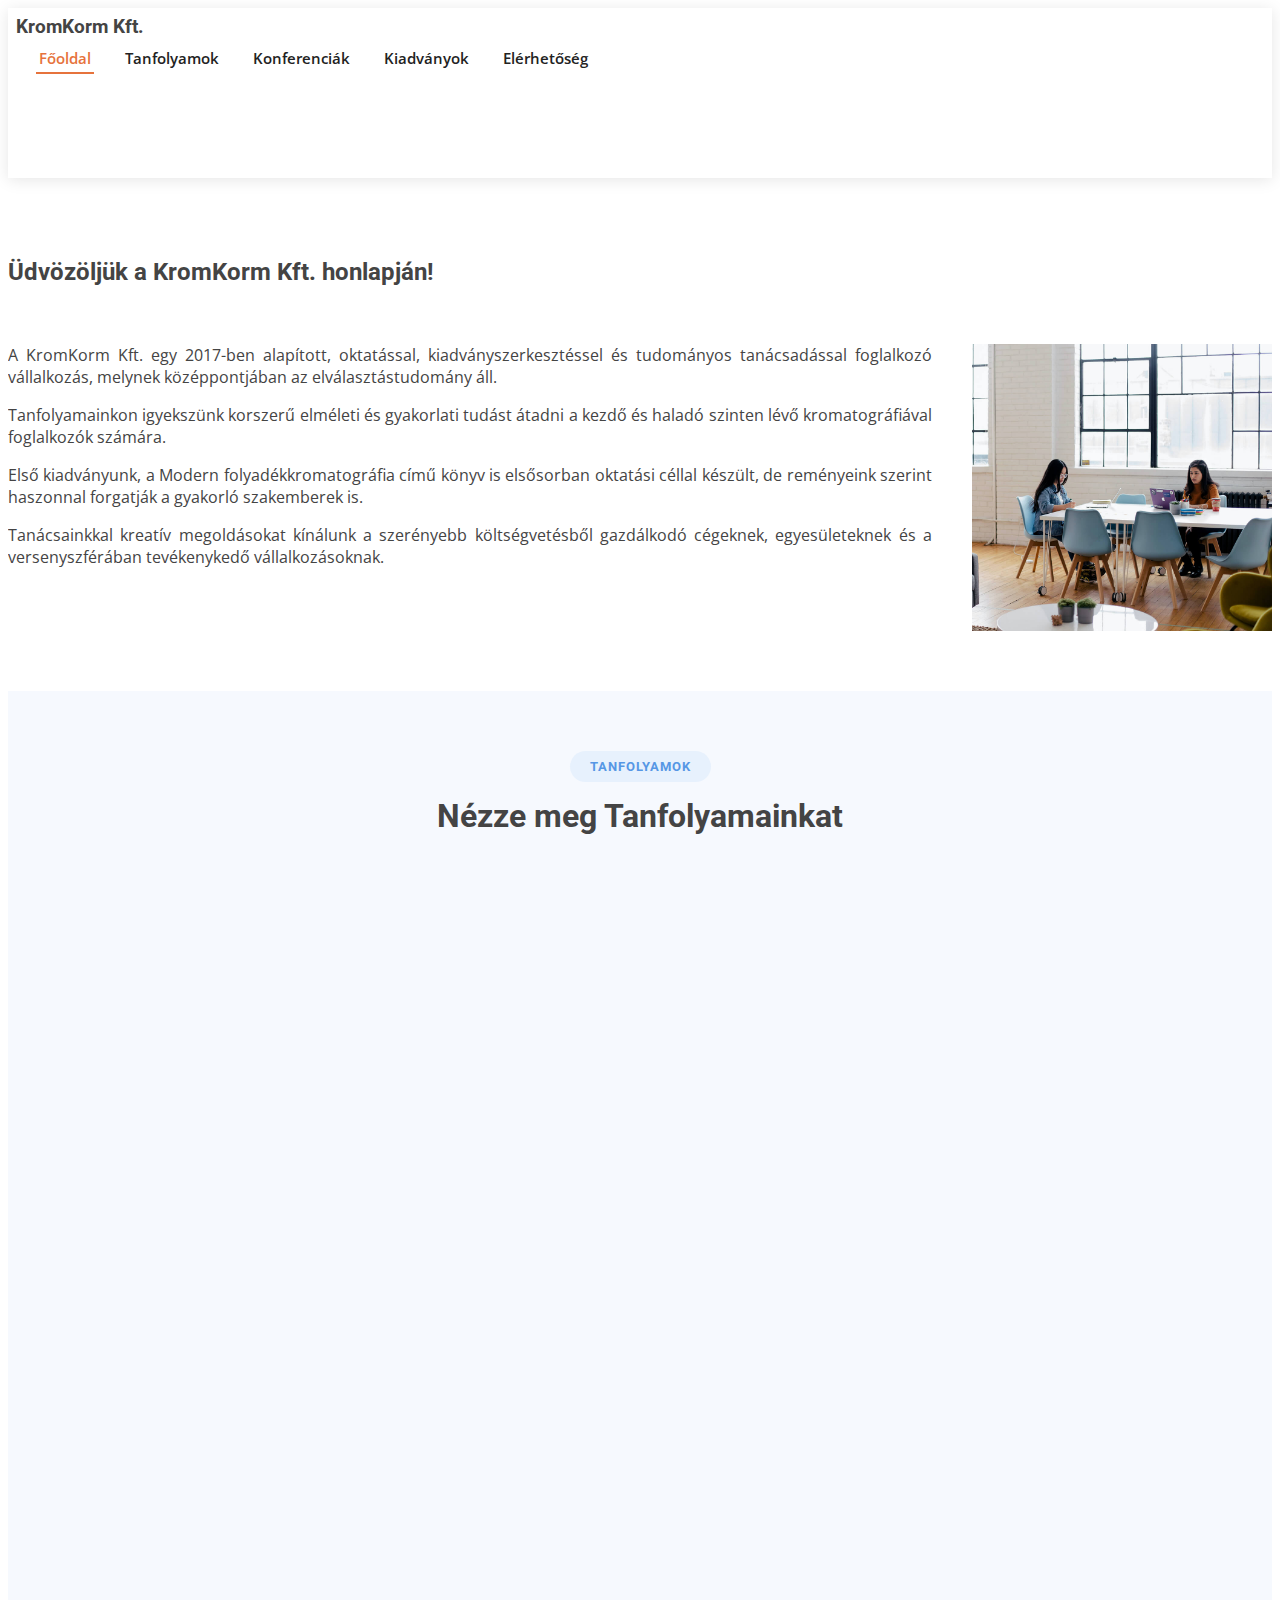
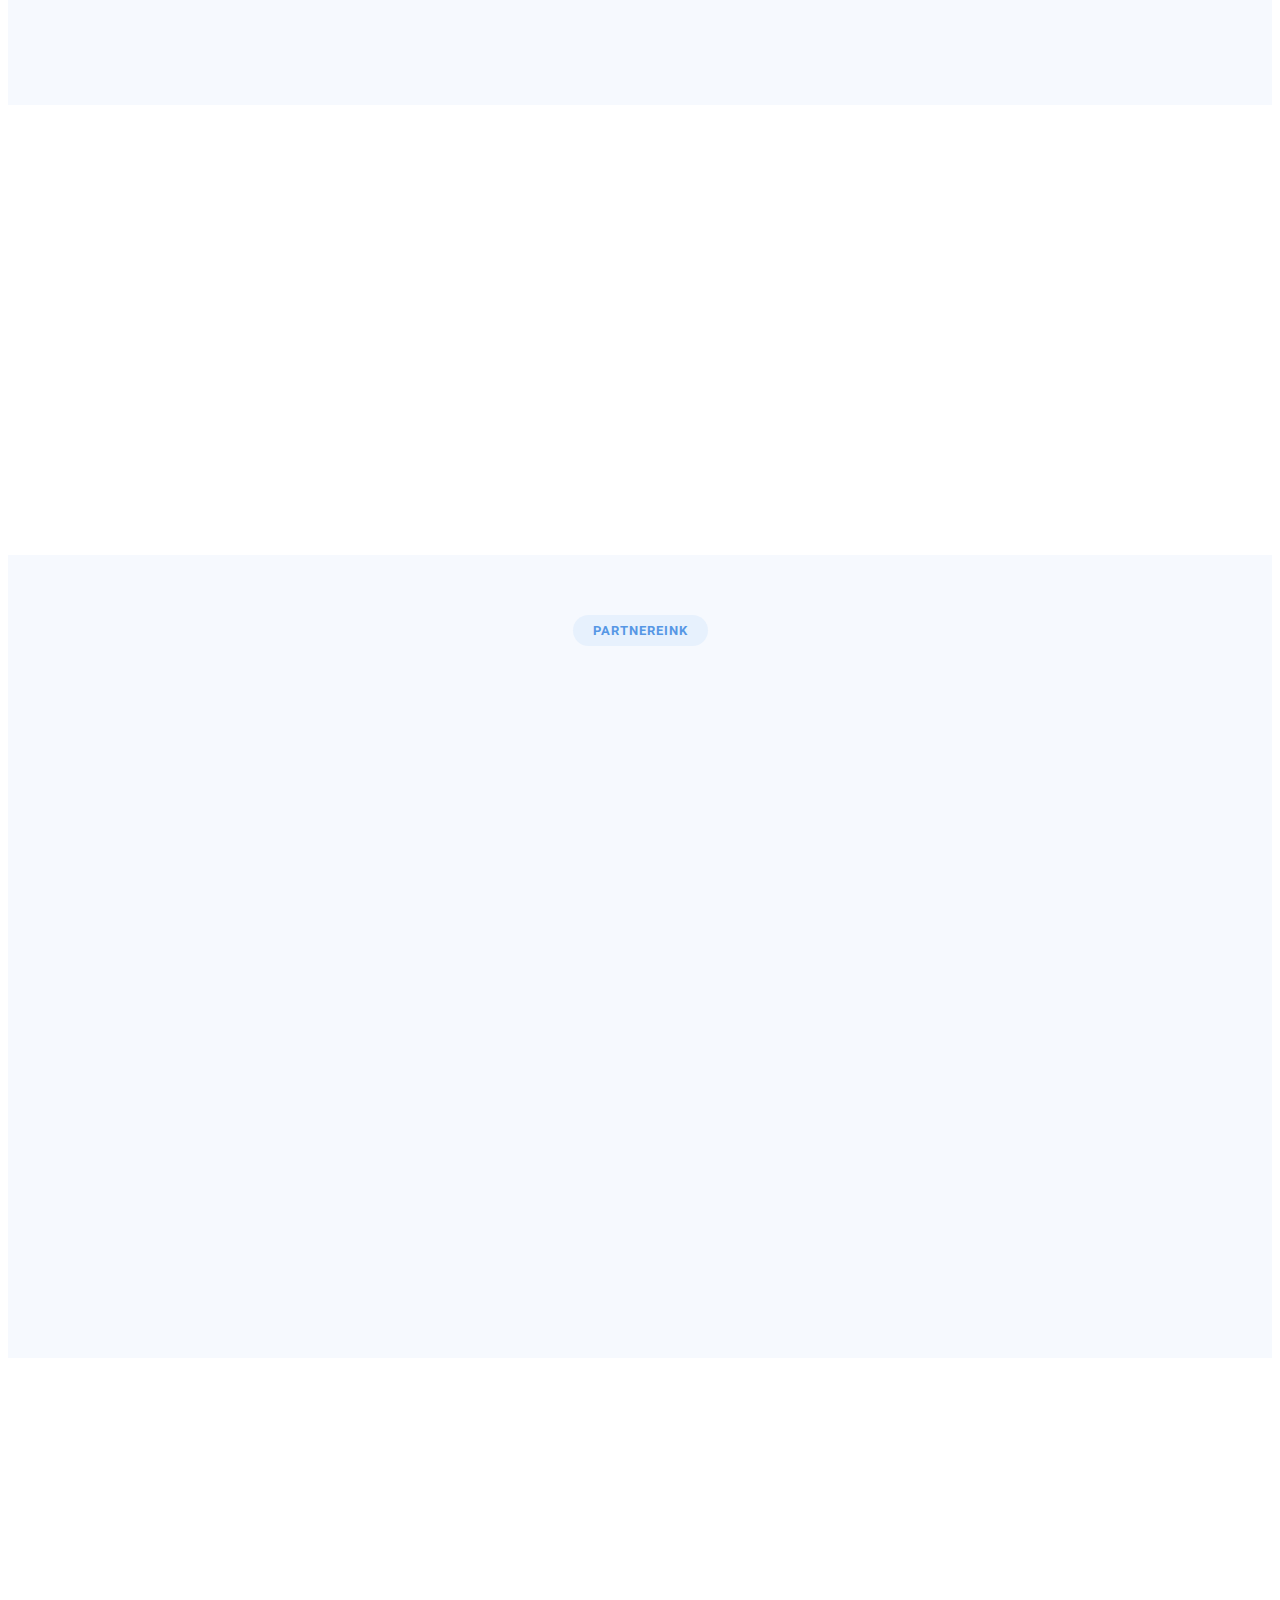
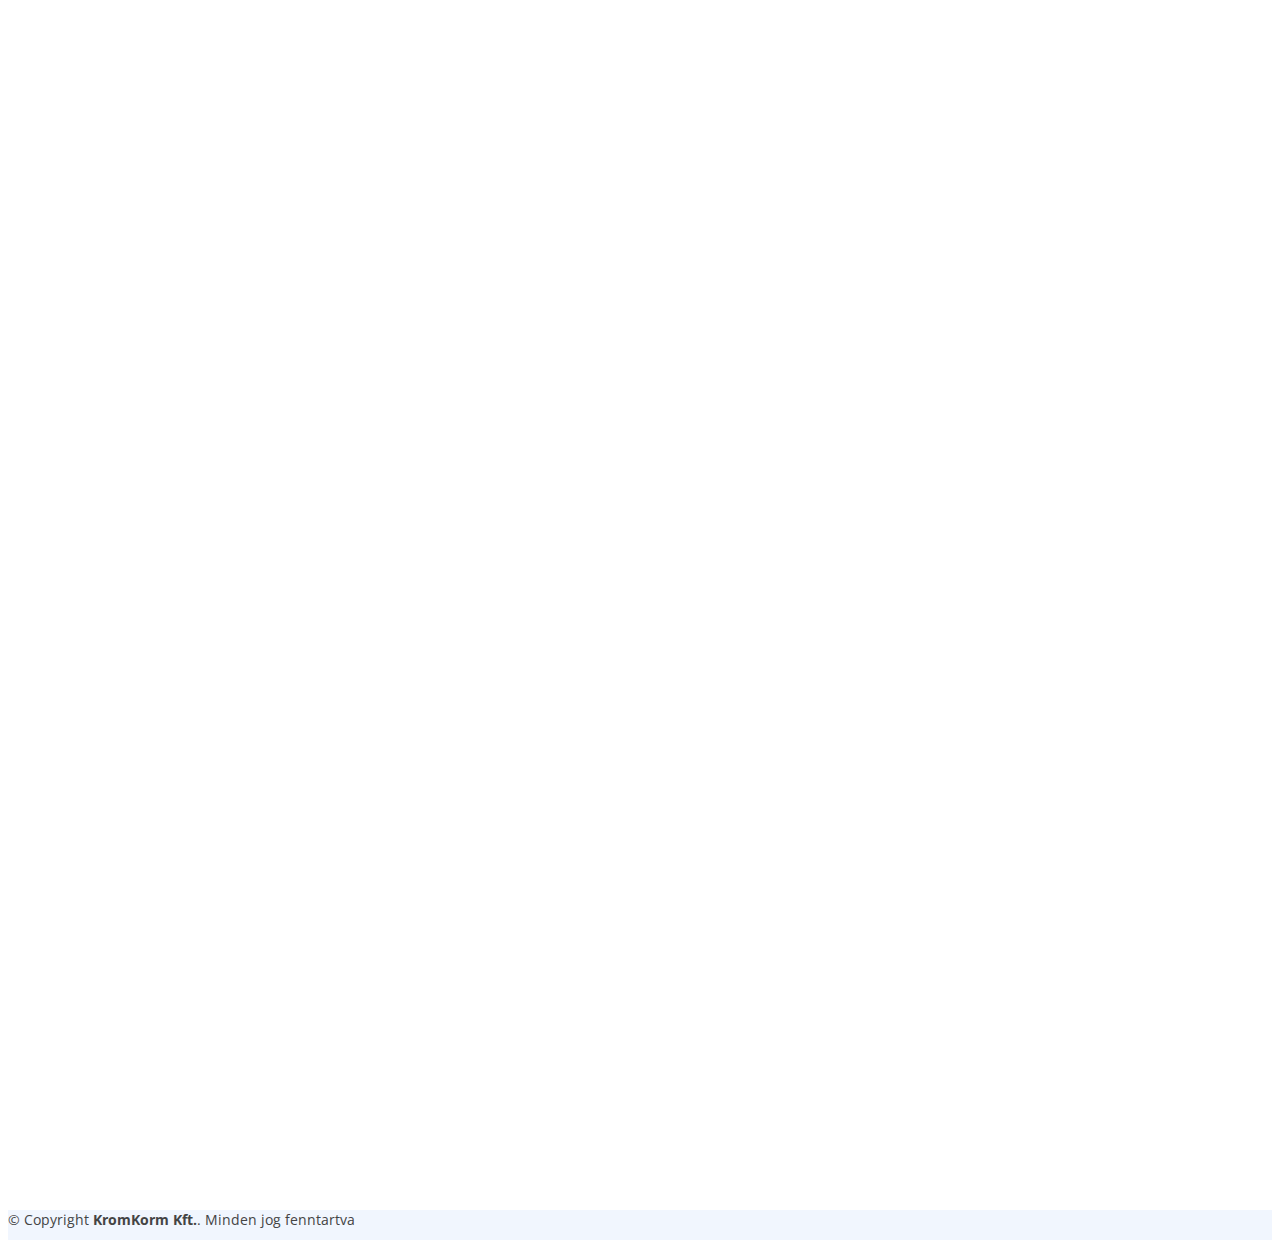
==== kromkorm-web/index.html @ f738b9f1 "add kromkorm web" ====
<!DOCTYPE html>
<html lang="hu">

<head>
  <meta charset="utf-8">
  <meta content="width=device-width, initial-scale=1.0" name="viewport">

  <title>KromKorm Kft.</title>
  <meta content="" name="description">
  <meta content="" name="keywords">
  <link href="assets/img/KromKorm_logo.png" rel="icon">
  <link
    href="https://fonts.googleapis.com/css?family=Open+Sans:300,300i,400,400i,600,600i,700,700i|Roboto:300,300i,400,400i,500,500i,600,600i,700,700i|Poppins:300,300i,400,400i,500,500i,600,600i,700,700i"
    rel="stylesheet">
  <link href="https://cdn.jsdelivr.net/npm/bootstrap@5.2.3/dist/css/bootstrap.min.css" rel="stylesheet" integrity="sha384-rbsA2VBKQhggwzxH7pPCaAqO46MgnOM80zW1RWuH61DGLwZJEdK2Kadq2F9CUG65" crossorigin="anonymous">
  <link href="assets/vendor/boxicons/css/boxicons.min.css" rel="stylesheet">
  <link href="assets/vendor/aos/aos.css" rel="stylesheet">



  <link href="assets/css/style.css" rel="stylesheet">
</head>

<body>

  <!-- ======= Top Bar ======= -->
  <section hidden id="topbar" class="d-flex align-items-center ">
    <div class="container d-flex justify-content-between contact-info ">
      <div class="top-head hide-on-mobile"><i class="bx bx-map d-flex align-items-center ms-4"></i>&nbsp;<span >2120 Dunakeszi, Kiss József utca 9.</span></div>
      <div class="top-head "><i class="bx bx-envelope d-flex align-items-center"></i>&nbsp;<a  href="mailto:info@kromkorm.hu">info@kromkorm.hu /
          kromkormkft@gmail.com</a></div>
          <div class="top-head hide-on-mobile"><i class="bx bx-phone d-flex align-items-center ms-4"></i>&nbsp;<a  href="tel:+36305795356"><span>+36 30 579
            5356</span></a></div>
    </div>
  </section>

  <!-- ======= Header ======= -->
  <header id="header" class="d-flex align-items-center">
    <div class="container d-flex align-items-center justify-content-between">
      <div class="row company-title">
        <a href="index.html" class="logo">
          <img src="assets/img/KromKorm_logo.png" id="logo" alt="">
        </a>
        <h3 class="company-title">KromKorm Kft.</h3>
      </div>



      <nav id="navbar" class="navbar">
        <ul>
          <li><a class="nav-link scrollto active" href="#welcome">Főoldal</a></li>
          <li><a class="nav-link scrollto" href="#tanfolyamok">Tanfolyamok</a></li>
          <li><a class="nav-link scrollto" href="#conference">Konferenciák</a></li>
          <li><a class="nav-link scrollto" href="kiadvany.html">Kiadványok</a></li>
          <li><a class="nav-link scrollto" href="#contact">Elérhetőség</a></li>
          
        </ul>
        <i class="bx bx-menu mobile-nav-toggle"></i>
      </nav><!-- .navbar -->

    </div>
  </header><!-- End Header -->

  <!-- ======= Hero Section ======= -->
  <section id="welcome" class="d-flex align-items-center">
    <div class="container">
      <h2>Üdvözöljük a <span>KromKorm Kft.</span> honlapján!</h2><br>
      <div class="text">
        <img src="assets/img/about.jpg" class="landing-img" width="300px">
        <p>A KromKorm Kft. egy 2017-ben alapított, oktatással, kiadványszerkesztéssel és tudományos tanácsadással
          foglalkozó vállalkozás, melynek középpontjában az elválasztástudomány áll.
        </p>
        <p>Tanfolyamainkon igyekszünk korszerű elméleti és gyakorlati tudást átadni a kezdő és haladó szinten lévő
          kromatográfiával foglalkozók számára.</p>
        <p>Első kiadványunk, a Modern folyadékkromatográfia című könyv is elsősorban oktatási céllal készült, de
          reményeink szerint haszonnal forgatják a gyakorló szakemberek is.</p>
        <p>Tanácsainkkal kreatív megoldásokat kínálunk a szerényebb költségvetésből gazdálkodó cégeknek, egyesületeknek
          és a versenyszférában tevékenykedő vállalkozásoknak.</p>

      </div>

    </div>
  </section>

  <main id="main">
    <section id="tanfolyamok" class="course section-bg">
      <div class="container" data-aos="fade-up">

        <div class="section-title">
          <h2>Tanfolyamok</h2>
          <h3>Nézze meg <span>Tanfolyamainkat</span></h3>

        </div>

        <div class="row justify-content-center">
          <div class="col-lg-4 col-md-4" data-aos="fade-up" data-aos-delay="100">
            <div class="box featured">
              <span class="advanced">2024</span>
              <h3>Folyadékkromatográfiás tanfolyam</h3>
              <ul>
                <li class="list-group-item">A <span>KromKorm Kft.</span> és a <span>Waters Kft.</span> folyadékkromatográfiás
                  tanfolyamot szervez gyakorló kromatográfusok számára.<br><br><br></li>
              </ul>
              <hr>
              <h4>2024. 04. 15 – 17</h4>
              <ul>
                <li class="bx bx-map"></li> Ruander Oktatóközpont, 1139 Budapest, Frangepán utca 7.</li>
              </ul>
              
              <div class="btn-wrap">
                <a href="tanfolyam.html" class="btn-more">Tovább</a>
              </div>
            </div>
          </div>
          
          <div class="col-lg-4 col-md-4" data-aos="fade-up" data-aos-delay="100">
            <div class="box featured">
              <span class="advanced">2024</span>
              <h3>Gázkromatográfiás tanfolyam</h3>
              <ul>
                <li class="list-group-item">A <span>KromKorm Kft.</span> és <span>Gen-Lab Kft.</span> kettő + kettő napos gázkromatográfia (GC), és a GC-vel
                  kapcsolható tömegspektrometria (MS) tanfolyamot szervez gyakorló szakemberek számára.</li>
              </ul>
              <hr>
              <h4>2024. 04. 22 - 25</h4>
              <ul>
                <li class="bx bx-map"></li>Ruander Oktatóközpont, 1139 Budapest, Frangepán utca 7.</li>
              </ul>
              
              <div class="btn-wrap">
                <a href="#" class="btn-more">Tovább</a>
              </div>
            </div>
          </div>
          <!--<div class="col-lg-3 col-md-3" data-aos="fade-up" data-aos-delay="100">
            <div class="box ">
              
              <h3>Folyadékkromatográfiás tanfolyam</h3>
              <ul>
                <li class="list-group-item">2023. április második felében gyakorlatorientált folyadékkromatográfiás tanfolyamot szervezünk, melyet elsősorban gyakorló kromatográfusoknak ajánlunk.
                </li>
              </ul>
              <hr>
              <h4>2023. 04. 17 – 19</h4>
              <ul>
                <li class="bx bx-map"></li>Ruander Oktatóközpont, 1139 Budapest, Frangepán utca 7.</li>
              </ul>
              
              <div class="btn-wrap">
                <a href="#" class="btn-more">Tovább</a>
              </div>
            </div>
          </div>
          <div class="col-lg-3 col-md-3" data-aos="fade-up" data-aos-delay="100">
            <div class="box">
              
              <h3>Gázkromatográfiás tanfolyam</h3>
              <ul>
                <li class="list-group-item">A <span>KromKorm Kft.</span> és <span>Gen-Lab Kft.</span> kettő + kettő napos gázkromatográfia (GC), és a GC-vel
                  kapcsolható tömegspektrometria (MS) tanfolyamot szervez gyakorló szakemberek számára.</li>
              </ul>
              <hr>
              <h4>2023. 04. 26 – 28</h4>
              <ul>
                <li class="bx bx-map"></li>Ruander Oktatóközpont, 1139 Budapest, Frangepán utca 7.</li>
              </ul>
              
              <div class="btn-wrap">
                <a href="#" class="btn-more">Tovább</a>
              </div>
            </div>
          </div>
        -->

        </div>

      </div>
    </section>

    <section id="conference" class="conference">
      <div class="container" data-aos="fade-up">
        <div class="section-title">
          <h2>Konferenciák</h2>

        </div>
        <div class="row justify-content-center">
          <div class="col-md-6 col-lg-3 d-flex align-items-center  mb-5 mb-lg-0">
            <div class="icon-box" data-aos="fade-up" data-aos-delay="100">
              <div class="icon"><img src="assets/img/ttk_logo.png" width="60px"></div>
              <h4 class="title"><a href="http://proteomics.ttk.hu/40imms/" target="_blank">40th Informal Meeting on Mass Spectrometry</a></h4>
              <p class="description">The conference will cover all aspects of mass spectrometry.  </p>
              <div class="">
                <br>
                <a href="http://proteomics.ttk.hu/40imms/" target="_blank" class="btn-more">Tovább</a>
              </div>
            </div>
          </div>

          <!--<div class="col-md-6 col-lg-3 d-flex align-items-center mb-5 mb-lg-0">
            <div class="icon-box" data-aos="fade-up" data-aos-delay="200">
              <div class="icon"><i class="bx bx-file"></i></div>
              <h4 class="title"><a href="">Konferencia 2</a></h4>
              <p class="description">Duis aute irure dolor in reprehenderit in voluptate velit esse cillum dolore</p>
              <div class="">
                <br>
                <a href="#" class="btn-more">Tovább</a>
              </div>
            </div>
          </div>-->

         

        </div>

      </div>
    </section>


    <section id="clients" class="clients section-bg">
      <div class="section-title">
        <h2>Partnereink</h2>

      </div>
      <div class="container" data-aos="zoom-in">

        <div class="row justify-content-between">

          <div class="col-lg-2 col-md-4 col-6 d-flex align-items-center justify-content-center">
            <img src="assets/img/partners/genlab.png" class="img-fluid" alt="">
          </div>

          <div class="col-lg-2 col-md-4 col-6 d-flex align-items-center justify-content-center">
            <img src="assets/img/partners/molnar.png" class="img-fluid" alt="">
          </div>

          <div class="col-lg-2 col-md-4 col-6 d-flex align-items-center justify-content-center">
            <img src="assets/img/partners/waters-logo-black.svg" class="img-fluid" alt="">
          </div>


        </div>

      </div>
    </section>


    <section id="contact" class="contact ">
      <div class="container" data-aos="fade-up">

        <div class="section-title">
          <h2>Elérhetőség</h2>
          <h3>Krom<span>Korm</span> Kft.</h3>
        </div>

        <div class="row" data-aos="fade-up" data-aos-delay="100">
          <div class="col-lg-3">
            <div class="info-box mb-4">
              <i class="bx bx-id-card"></i>
              <h3>Ügyvezető: </h3>
              <p>Dr. Kormány Róbert</p>
            </div>
          </div>

          <div class="col-lg-3 col-md-6">
            <div class="info-box  mb-4">
              <i class="bx bx-registered"></i>
              <h3>Cégjegyzékszám</h3>
              <p>13 09 185660</p>
            </div>
          </div>

          <div class="col-lg-3 col-md-6">
            <div class="info-box  mb-4">
              <i class="bx bx-wallet-alt"></i>
              <h3>Adószám</h3>
              <p>25881776-1-13</p>
            </div>
          </div>
          <div class="col-lg-3 col-md-6">
            <div class="info-box  mb-4">
              <i class="bx bx-credit-card"></i>
              <h3>Bankszámlaszám</h3>
              <p>11708001-22238313</p>
            </div>
          </div>
        </div>
        <div class="row" data-aos="fade-up" data-aos-delay="100">
          <div class="col-lg-6">
            <div class="info-box mb-4">
              <i class="bx bx-map"></i>
              <h3>Levelezési cím</h3>
              <p>2120 Dunakeszi, Kiss József utca 9.</p>
            </div>
          </div>


          <div class="col-lg-3 col-md-6">
            <div class="info-box  mb-4">
              <i class="bx bx-envelope"></i>
              <h3>Email cím</h3>
              <p>info@kromkorm.hu</p>
            </div>
          </div>

          <div class="col-lg-3 col-md-6">
            <div class="info-box  mb-4">
              <i class="bx bx-phone-call"></i>
              <h3>Telefonszám</h3>
              <p>+36 30 579 5356</p>
            </div>
          </div>
        </div>
      </div>
    </section>

  </main>

  <footer id="footer">
    <div class="container py-4">
      <div class="copyright">
        &copy; Copyright <strong><span>KromKorm Kft.</span></strong>. Minden jog fenntartva
      </div>
      <div class="credits">

      </div>
    </div>
  </footer>

  <script src="assets/vendor/aos/aos.js"></script>
  <script src="assets/js/main.js"></script>

</body>

</html>
---- kromkorm-web/assets/css/style.css ----
/**
* Template Name: BizLand
* Updated: Sep 18 2023 with Bootstrap v5.3.2
* Template URL: https://bootstrapmade.com/bizland-bootstrap-business-template/
* Author: BootstrapMade.com
* License: https://bootstrapmade.com/license/
*/

/*--------------------------------------------------------------
# General
--------------------------------------------------------------*/
body {
  font-family: "Open Sans", sans-serif;
  color: #444444;
}

a {
  color: #E6733C;
  text-decoration: none;
}

a:hover {
  color: #ffffff;
  text-decoration: none;
}

h1,
h2,
h3,
h4,
h5,
h6 {
  font-family: "Roboto", sans-serif;
}

.text p{
    text-align: justify;
    padding-right: 340px;
}


@media screen and (max-width: 768px) {
  [data-aos-delay] {
    transition-delay: 0 !important;
  }
}

#topbar {
  background: #5697E5;
  height: 40px;
  font-size: 14px;
  transition: all 0.5s;
  color: #fff;
  padding: 0;
}
.top-head{
  display: flex;
}

.top-head span,
.top-head a{
  text-decoration: none;
  color: white;
}

#topbar .contact-info i {
  font-style: normal;
  color: #fff; 
}

#topbar .contact-info i a,
#topbar .contact-info i span {
  padding-left: 5px;
  color: #fff;
}

#topbar .contact-info i a {
  line-height: 0;
  transition: 0.3s;
  transition: 0.3s;
}

#topbar .contact-info i a:hover {
  color: #fff;
  text-decoration: underline;
}

#topbar .social-links a {
  color: rgba(255, 255, 255, 0.7);
  line-height: 0;
  transition: 0.3s;
  margin-left: 20px;
}

#topbar .social-links a:hover {
  color: white;
}

#header {
  background: #fff;
  transition: all 0.5s;
  z-index: 997;
  height: 170px;
  box-shadow: 0px 2px 15px rgba(0, 0, 0, 0.1);
}

#header.fixed-top {
  height: 100px;
}

.landing-img{
  float: right;
}

/* Alapértelmezett stílusok és átmenet */
#logo {
    max-width: 100%; /* A logó maximális szélessége a konténer méretéhez igazítva */
    transition: max-width 0.3s ease; /* Átmenet hozzáadása a logó méretéhez (0.3 másodperc hosszan és könnyű animációval) */
  }
  
  /* Amikor a logó fixálódik, akkor a kisebb méret */
  .fixed-top-logo #logo {
    max-width: 80px; /* A logó kisebb mérete, amikor fixálódik */
  }

#header .logo {
  font-size: 30px;
  margin: 0;
  padding: 0;
  line-height: 1;
  font-weight: 600;
  letter-spacing: 0.8px;
  font-family: "Poppins", sans-serif;
}

#header .logo a {
  color: #222222;
}

#header .logo a span {
  color: #5697E5;
}

#header .logo img {
  max-height: 130px;
}

#header .company-title{
  display: inline;
}

.scrolled-offset {
  margin-top: 70px;
}

.navbar {
  padding: 0;
}

.navbar ul {
  margin: 0;
  padding: 0;
  display: flex;
  list-style: none;
  align-items: center;
}

.navbar li {
  position: relative;
}

.navbar>ul>li {
  white-space: nowrap;
  padding: 10px 0 10px 28px;
}

.navbar a,
.navbar a:focus {
  display: flex;
  align-items: center;
  justify-content: space-between;
  padding: 0 3px;
  font-size: 15px;
  font-weight: 600;
  color: #222222;
  white-space: nowrap;
  transition: 0.3s;
  position: relative;
}

.navbar a i,
.navbar a:focus i {
  font-size: 12px;
  line-height: 0;
  margin-left: 5px;
}

.navbar>ul>li>a:before {
  content: "";
  position: absolute;
  width: 100%;
  height: 2px;
  bottom: -6px;
  left: 0;
  background-color: #E6733C;
  visibility: hidden;
  width: 0px;
  transition: all 0.3s ease-in-out 0s;
}

.navbar a:hover:before,
.navbar li:hover>a:before,
.navbar .active:before {
  visibility: visible;
  width: 100%;
}

.navbar a:hover,
.navbar .active,
.navbar .active:focus,
.navbar li:hover>a {
  color: #E6733C;
}


/**
* Mobile Navigation 
*/
.mobile-nav-toggle {
  color: #222222;
  font-size: 28px;
  cursor: pointer;
  display: none;
  line-height: 0;
  transition: 0.5s;
}

.mobile-nav-toggle.bi-x {
  color: #fff;
}

@media (max-width: 991px) {
  .mobile-nav-toggle {
    display: block;
  }

  .navbar ul {
    display: none;
  }
  .hide-on-mobile{
    display: none;
  }
  .landing-img{
    display: none;
  }
  .text p{
    text-align: justify;
    padding-right: 0px;
}

}

.navbar-mobile {
  position: fixed;
  overflow: hidden;
  top: 0;
  right: 0;
  left: 0;
  bottom: 0;
  background: rgba(9, 9, 9, 0.9);
  transition: 0.3s;
  z-index: 999;
}

.navbar-mobile .mobile-nav-toggle {
  position: absolute;
  top: 15px;
  right: 15px;
}

.navbar-mobile ul {
  display: block;
  position: absolute;
  top: 55px;
  right: 15px;
  bottom: 15px;
  left: 15px;
  padding: 10px 0;
  background-color: #fff;
  overflow-y: auto;
  transition: 0.3s;
}

.navbar-mobile a,
.navbar-mobile a:focus {
  padding: 10px 20px;
  font-size: 15px;
  color: #222222;
}

.navbar-mobile>ul>li {
  padding: 0;
}

.navbar-mobile a:hover:before,
.navbar-mobile li:hover>a:before,
.navbar-mobile .active:before {
  visibility: hidden;
}

.navbar-mobile a:hover,
.navbar-mobile .active,
.navbar-mobile li:hover>a {
  color: #E6733C;
}

.navbar-mobile .getstarted,
.navbar-mobile .getstarted:focus {
  margin: 15px;
}

.navbar-mobile .dropdown ul {
  position: static;
  display: none;
  margin: 10px 20px;
  padding: 10px 0;
  z-index: 99;
  opacity: 1;
  visibility: visible;
  background: #fff;
  box-shadow: 0px 0px 30px rgba(127, 137, 161, 0.25);
}

.navbar-mobile .dropdown ul li {
  min-width: 200px;
}

.navbar-mobile .dropdown ul a {
  padding: 10px 20px;
}

.navbar-mobile .dropdown ul a i {
  font-size: 12px;
}

.navbar-mobile .dropdown ul a:hover,
.navbar-mobile .dropdown ul .active:hover,
.navbar-mobile .dropdown ul li:hover>a {
  color: #E6733C;
}

.navbar-mobile .dropdown>.dropdown-active {
  display: block;
}

section {
  padding: 60px 0;
  overflow: hidden;
}

.section-bg {
  background-color: #f6f9fe;
}

.section-title {
  text-align: center;
  padding-bottom: 30px;
}

.section-title h2 {
  font-size: 13px;
  letter-spacing: 1px;
  font-weight: 700;
  padding: 8px 20px;
  margin: 0;
  background: #e7f1fd;
  color: #5697E5;
  display: inline-block;
  text-transform: uppercase;
  border-radius: 50px;
}

.section-title h3 {
  margin: 15px 0 0 0;
  font-size: 32px;
  font-weight: 700;
}

.section-title h3 span {
  color: #444444;
}

.section-title p {
  margin: 15px auto 0 auto;
  font-weight: 600;
}

@media (min-width: 1024px) {
  .section-title p {
    width: 50%;
  }
}



.course .box {
  padding: 20px;
  background: #fff;
  text-align: center;
  box-shadow: 0px 0px 4px rgba(0, 0, 0, 0.12);
  border-radius: 5px;
  position: relative;
  overflow: hidden;
  min-height: 350px;
}

.course .box h3 {
  font-weight: 400;
  margin: -20px -20px 20px -20px;
  padding: 20px 15px;
  font-size: 16px;
  font-weight: 600;
  color: #777777;
  background: #f8f8f8;
}

.course .box h4 {
  font-size: 20px;
  color: #E6733C;
  font-weight: 600;
  font-family: "Poppins", sans-serif;
  margin-bottom: 20px;
}

.course .box h4 sup {
  font-size: 20px;
  top: -15px;
  left: -3px;
}

.course .box h4 span {
  color: #bababa;
  font-size: 16px;
  font-weight: 300;
}

.course .box ul {
  padding: 0;
  list-style: none;
  color: #444444;
  text-align: center;
  line-height: 20px;
  font-size: 14px;
}

.card-deck {
  display: flex;
  flex-wrap: wrap;
  align-items: stretch;
}
li span {
  color: #E6733C;
}

.card {
  flex: 1 0 auto;
}

.course .box ul li {
  padding-bottom: 16px;
}

.course .box ul i {
  color: #E6733C;
  font-size: 18px;
  padding-right: 4px;
}

.course .box ul .na {
  color: #ccc;
  text-decoration: line-through;
}

.btn-wrap {
  margin: 20px -20px -20px -20px;
  padding: 20px 15px;
  background: #f8f8f8;
  text-align: center;
}

.btn-more {
  background: #E6733C;
  display: inline-block;
  padding: 8px 35px 10px 35px;
  border-radius: 4px;
  color: #fff;
  transition: none;
  font-size: 14px;
  font-weight: 400;
  font-family: "Roboto", sans-serif;
  font-weight: 600;
  transition: 0.3s;
}

.btn-more:hover {
  background: #c74509;
}

.course .featured h3 {
  color: #fff;
  background: #E6733C;
}

.course .advanced {
  width: 200px;
  position: absolute;
  top: 18px;
  right: -68px;
  transform: rotate(45deg);
  z-index: 1;
  font-size: 14px;
  padding: 1px 0 3px 0;
  background: #eed0d0;
  color: #000000;
}

.conference .icon-box {
  padding: 30px;
  position: relative;
  overflow: hidden;
  background: #fff;
  box-shadow: 0 0 29px 0 rgba(68, 88, 144, 0.12);
  transition: all 0.3s ease-in-out;
  border-radius: 8px;
  z-index: 1;
}





.conference .icon {
  margin-bottom: 15px;
}

.conference .icon i {
  font-size: 48px;
  line-height: 1;
  color: #106eea;
  transition: all 0.3s ease-in-out;
}

.conference .title {
  font-weight: 700;
  margin-bottom: 15px;
  font-size: 18px;
}

.conference .title a {
  color: #111;
}

.conference .description {
  font-size: 15px;
  line-height: 28px;
  margin-bottom: 0;
}


.contact .info-box {
  color: #444444;
  text-align: center;
  box-shadow: 0 0 30px rgba(214, 215, 216, 0.3);
  padding: 20px 0 30px 0;
}

.contact .info-box i {
  font-size: 32px;
  color: #E6733C;
  border-radius: 50%;
  padding: 8px;
  border: 2px dotted #b3d1fa;
}

.contact .info-box h3 {
  font-size: 20px;
  color: #777777;
  font-weight: 700;
  margin: 10px 0;
}

.contact .info-box p {
  padding: 0;
  line-height: 24px;
  font-size: 14px;
  margin-bottom: 0;
}

.contact .php-email-form {
  box-shadow: 0 0 30px rgba(214, 215, 216, 0.4);
  padding: 30px;
}

.contact .php-email-form .error-message {
  display: none;
  color: #fff;
  background: #ed3c0d;
  text-align: left;
  padding: 15px;
  font-weight: 600;
}

.contact .php-email-form .error-message br+br {
  margin-top: 25px;
}

.contact .php-email-form .sent-message {
  display: none;
  color: #fff;
  background: #18d26e;
  text-align: center;
  padding: 15px;
  font-weight: 600;
}

.contact .php-email-form .loading {
  display: none;
  background: #fff;
  text-align: center;
  padding: 15px;
}

.contact .php-email-form .loading:before {
  content: "";
  display: inline-block;
  border-radius: 50%;
  width: 24px;
  height: 24px;
  margin: 0 10px -6px 0;
  border: 3px solid #18d26e;
  border-top-color: #eee;
  animation: animate-loading 1s linear infinite;
}

.contact .php-email-form .form-group {
  margin-bottom: 20px;
}

.contact .php-email-form input,
.contact .php-email-form textarea {
  border-radius: 0;
  box-shadow: none;
  font-size: 14px;
}

.contact .php-email-form input:focus,
.contact .php-email-form textarea:focus {
  border-color: #E6733C;
}

.contact .php-email-form input {
  padding: 10px 15px;
}

.contact .php-email-form textarea {
  padding: 12px 15px;
}

.contact .php-email-form button[type=submit] {
  background: #E6733C;
  border: 0;
  padding: 10px 30px;
  color: #fff;
  transition: 0.4s;
  border-radius: 4px;
}

.contact .php-email-form button[type=submit]:hover {
  background: #3b8af2;
}

@keyframes animate-loading {
  0% {
    transform: rotate(0deg);
  }

  100% {
    transform: rotate(360deg);
  }
}

/*--------------------------------------------------------------
# Footer
--------------------------------------------------------------*/
#footer {
  background: #fff;
  padding: 0 0 30px 0;
  color: #444444;
  font-size: 14px;
  background: #f1f6fe;
}

#footer .footer-newsletter {
  padding: 50px 0;
  background: #f1f6fe;
  text-align: center;
  font-size: 15px;
}

#footer .footer-newsletter h4 {
  font-size: 24px;
  margin: 0 0 20px 0;
  padding: 0;
  line-height: 1;
  font-weight: 600;
}

#footer .footer-newsletter form {
  margin-top: 30px;
  background: #fff;
  padding: 6px 10px;
  position: relative;
  border-radius: 4px;
  box-shadow: 0px 2px 15px rgba(0, 0, 0, 0.06);
  text-align: left;
}

#footer .footer-newsletter form input[type=email] {
  border: 0;
  padding: 4px 8px;
  width: calc(100% - 100px);
}

#footer .footer-newsletter form input[type=submit] {
  position: absolute;
  top: 0;
  right: 0;
  bottom: 0;
  border: 0;
  background: none;
  font-size: 16px;
  padding: 0 20px;
  background: #E6733C;
  color: #fff;
  transition: 0.3s;
  border-radius: 0 4px 4px 0;
  box-shadow: 0px 2px 15px rgba(0, 0, 0, 0.1);
}

#footer .footer-newsletter form input[type=submit]:hover {
  background: #0d58ba;
}

#footer .footer-top {
  padding: 60px 0 30px 0;
  background: #fff;
}

#footer .footer-top .footer-contact {
  margin-bottom: 30px;
}

#footer .footer-top .footer-contact h3 {
  font-size: 24px;
  margin: 0 0 15px 0;
  padding: 2px 0 2px 0;
  line-height: 1;
  font-weight: 700;
}

#footer .footer-top .footer-contact h3 span {
  color: #E6733C;
}

#footer .footer-top .footer-contact p {
  font-size: 14px;
  line-height: 24px;
  margin-bottom: 0;
  font-family: "Roboto", sans-serif;
  color: #777777;
}

#footer .footer-top h4 {
  font-size: 16px;
  font-weight: bold;
  color: #444444;
  position: relative;
  padding-bottom: 12px;
}

#footer .footer-top .footer-links {
  margin-bottom: 30px;
}

#footer .footer-top .footer-links ul {
  list-style: none;
  padding: 0;
  margin: 0;
}

#footer .footer-top .footer-links ul i {
  padding-right: 2px;
  color: #E6733C;
  font-size: 18px;
  line-height: 1;
}

#footer .footer-top .footer-links ul li {
  padding: 10px 0;
  display: flex;
  align-items: center;
}

#footer .footer-top .footer-links ul li:first-child {
  padding-top: 0;
}

#footer .footer-top .footer-links ul a {
  color: #777777;
  transition: 0.3s;
  display: inline-block;
  line-height: 1;
}

#footer .footer-top .footer-links ul a:hover {
  text-decoration: none;
  color: #E6733C;
}

#footer .footer-top .social-links a {
  font-size: 18px;
  display: inline-block;
  background: #E6733C;
  color: #fff;
  line-height: 1;
  padding: 8px 0;
  margin-right: 4px;
  border-radius: 4px;
  text-align: center;
  width: 36px;
  height: 36px;
  transition: 0.3s;
}

#footer .footer-top .social-links a:hover {
  background: #3b8af2;
  color: #fff;
  text-decoration: none;
}

#footer .copyright {
  text-align: center;
  float: left;
}

#footer .credits {
  float: right;
  text-align: center;
  font-size: 13px;
  color: #444444;
}

@media (max-width: 768px) {

  #footer .copyright,
  #footer .credits {
    float: none;
    text-align: center;
    padding: 2px 0;
  }
}
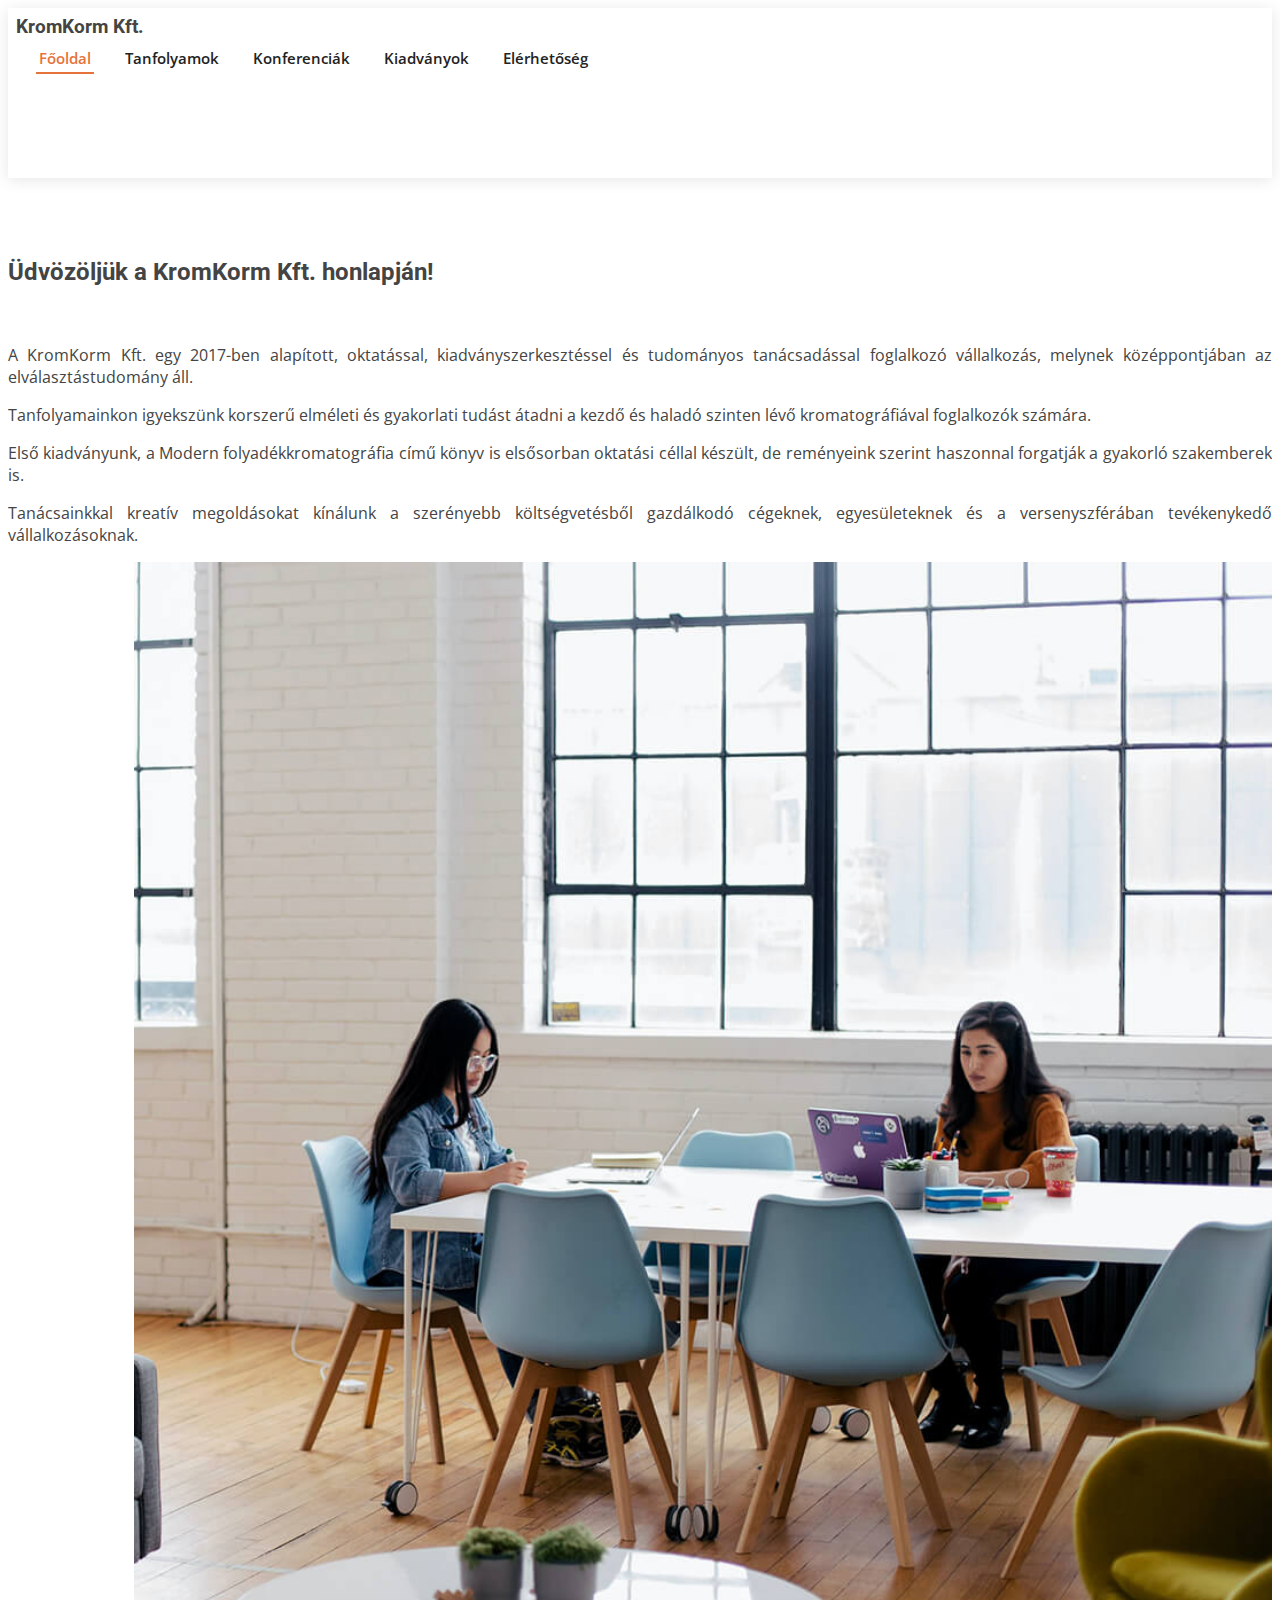
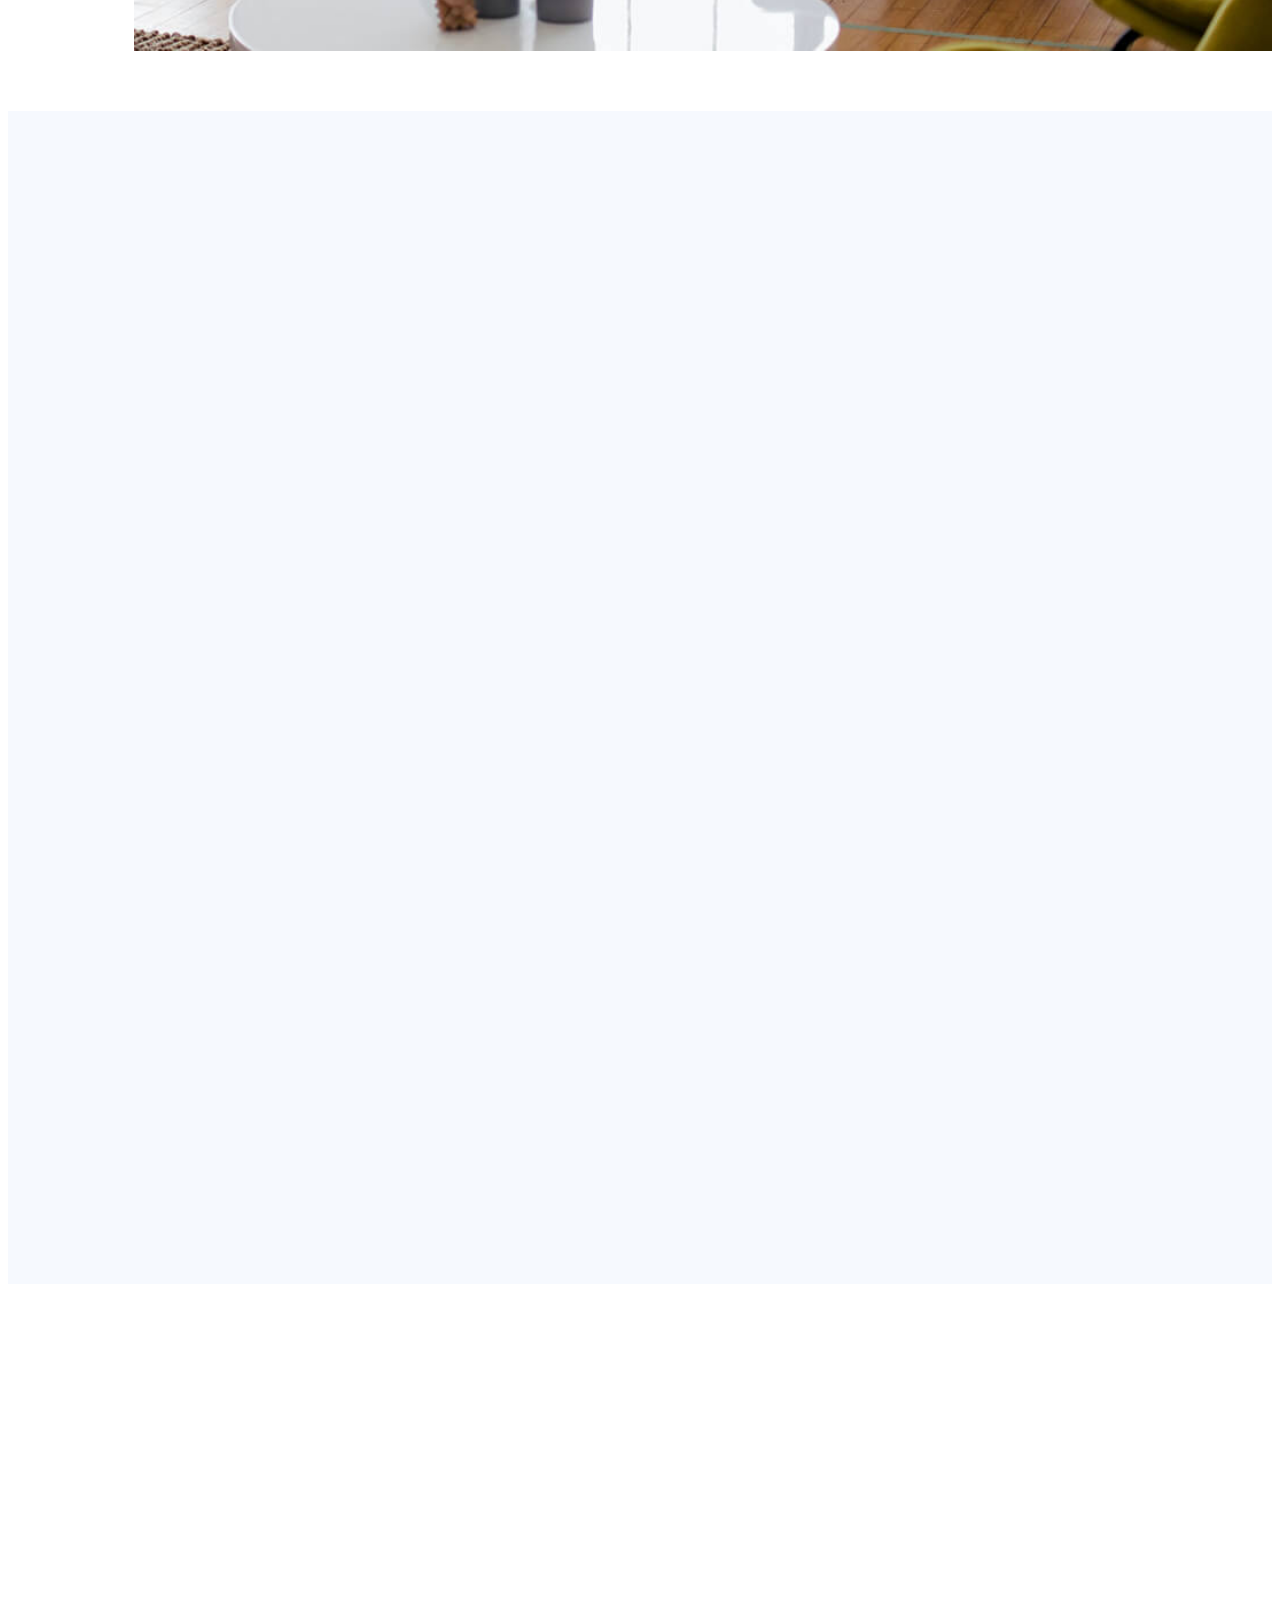
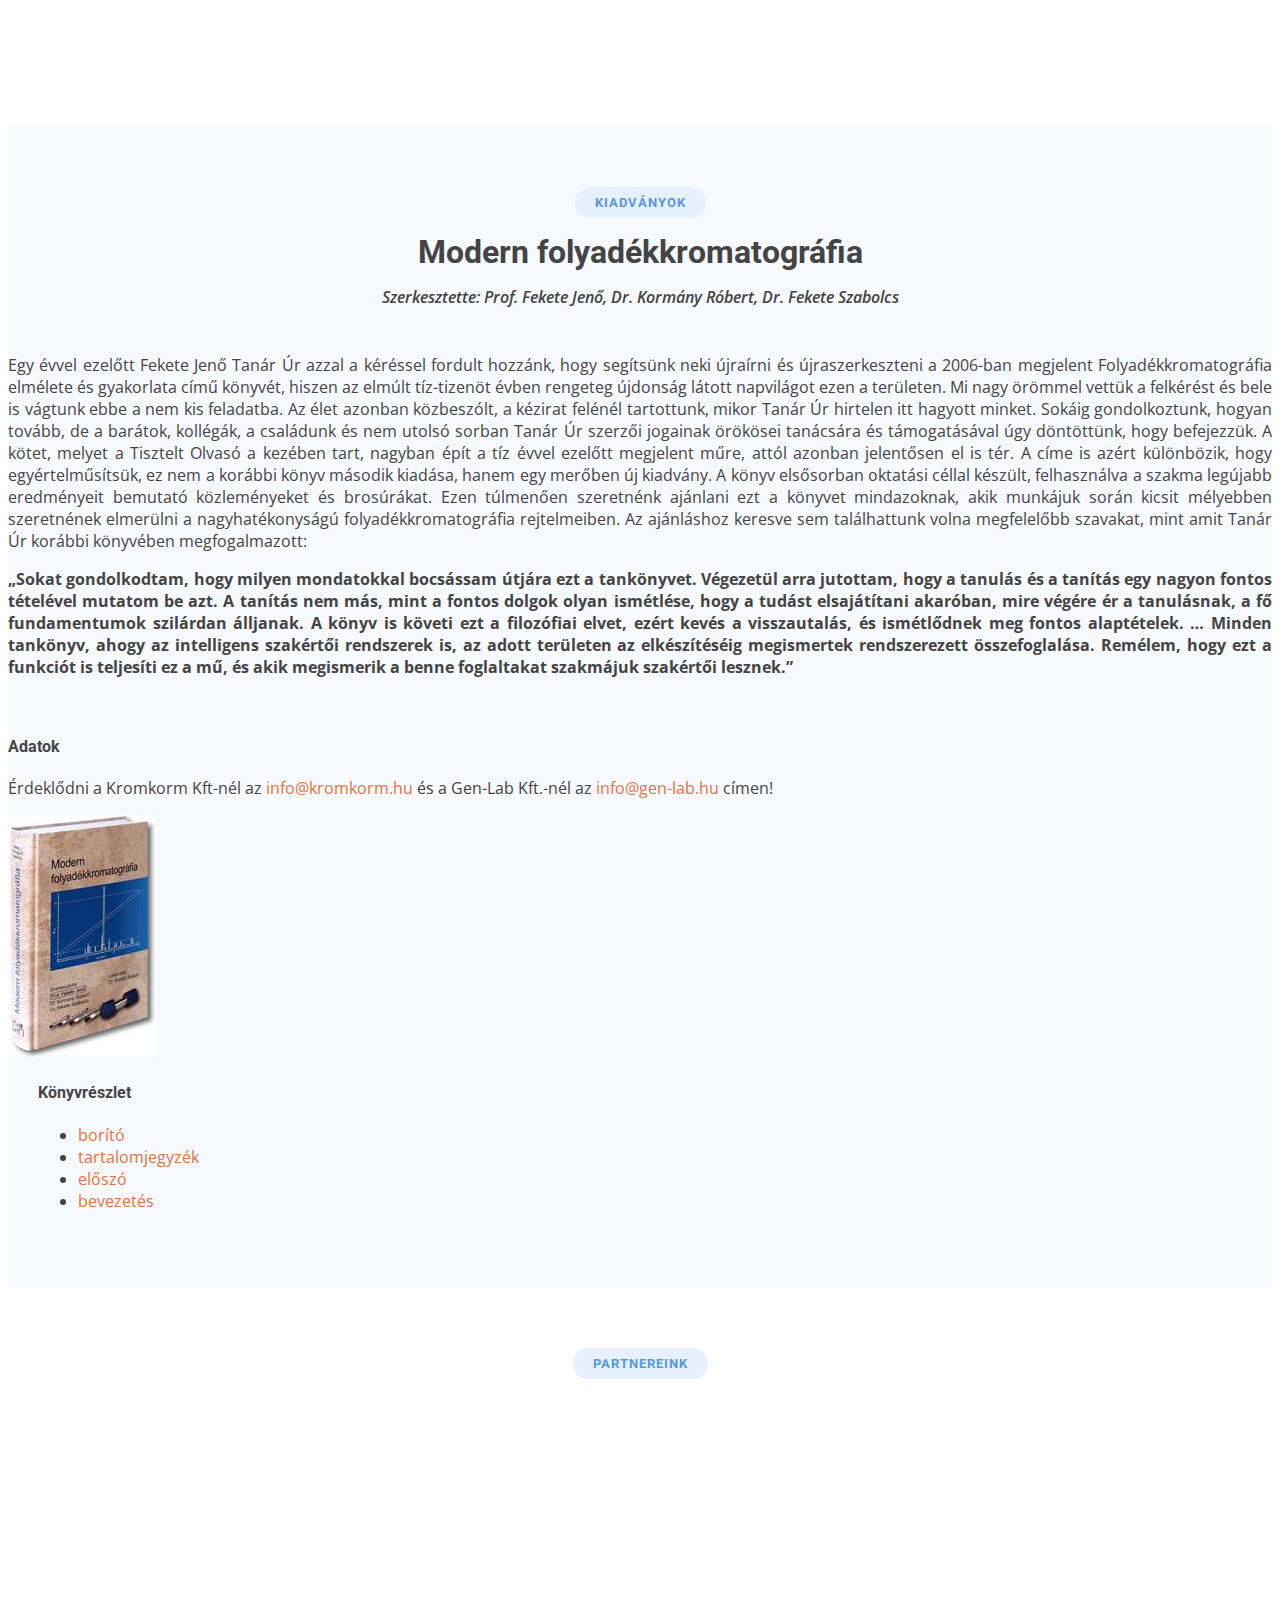
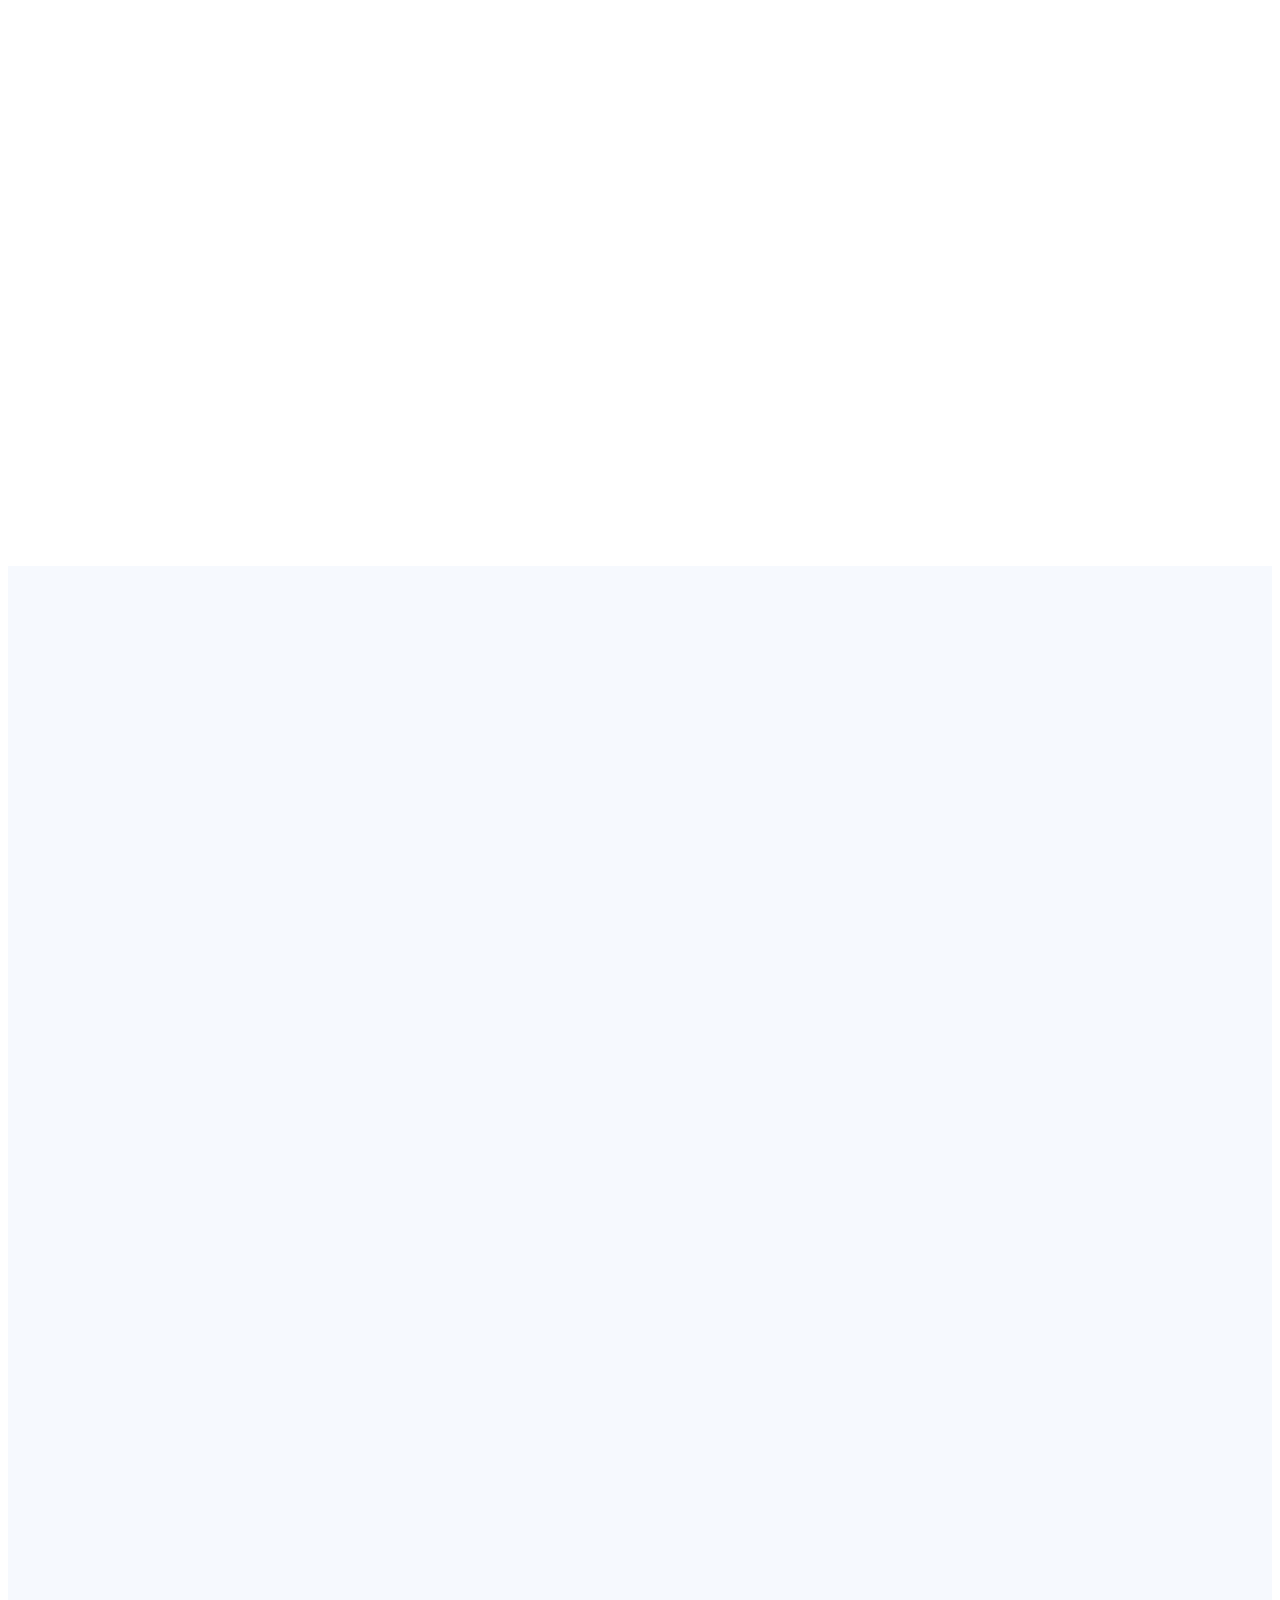
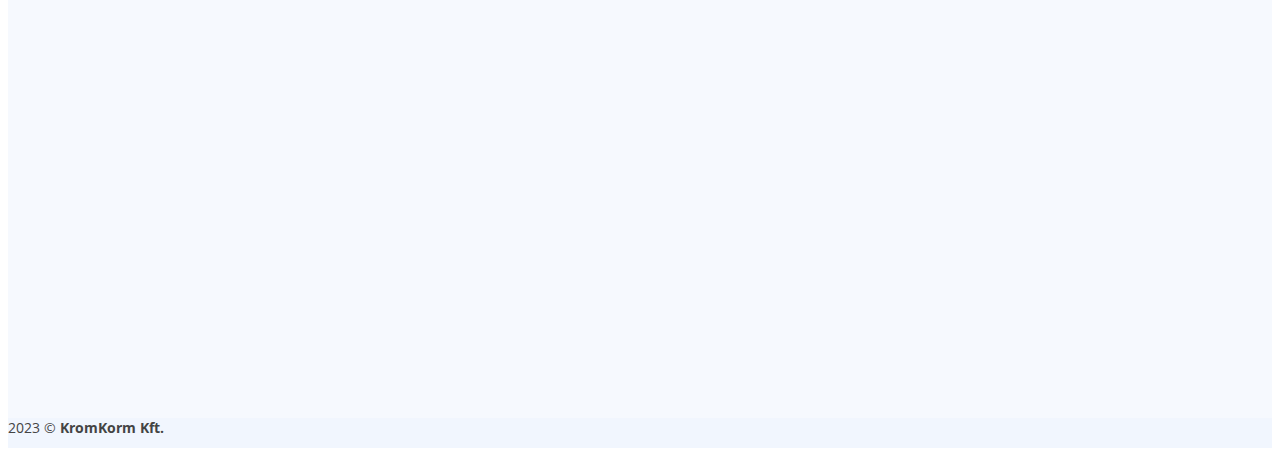
==== commit 553e2dee: "fix kromkorm" ====
--- a/kromkorm-web/index.html
+++ b/kromkorm-web/index.html
@@ -13,8 +13,8 @@
     href="https://fonts.googleapis.com/css?family=Open+Sans:300,300i,400,400i,600,600i,700,700i|Roboto:300,300i,400,400i,500,500i,600,600i,700,700i|Poppins:300,300i,400,400i,500,500i,600,600i,700,700i"
     rel="stylesheet">
   <link href="https://cdn.jsdelivr.net/npm/bootstrap@5.2.3/dist/css/bootstrap.min.css" rel="stylesheet" integrity="sha384-rbsA2VBKQhggwzxH7pPCaAqO46MgnOM80zW1RWuH61DGLwZJEdK2Kadq2F9CUG65" crossorigin="anonymous">
-  <link href="assets/vendor/boxicons/css/boxicons.min.css" rel="stylesheet">
-  <link href="assets/vendor/aos/aos.css" rel="stylesheet">
+  <link href='https://unpkg.com/boxicons@2.1.4/css/boxicons.min.css' rel='stylesheet'>
+  <link href="https://unpkg.com/aos@2.3.1/dist/aos.css" rel="stylesheet">
 
 
 
@@ -51,7 +51,7 @@
           <li><a class="nav-link scrollto active" href="#welcome">Főoldal</a></li>
           <li><a class="nav-link scrollto" href="#tanfolyamok">Tanfolyamok</a></li>
           <li><a class="nav-link scrollto" href="#conference">Konferenciák</a></li>
-          <li><a class="nav-link scrollto" href="kiadvany.html">Kiadványok</a></li>
+          <li><a class="nav-link scrollto" href="#publication">Kiadványok</a></li>
           <li><a class="nav-link scrollto" href="#contact">Elérhetőség</a></li>
           
         </ul>
@@ -65,8 +65,9 @@
   <section id="welcome" class="d-flex align-items-center">
     <div class="container">
       <h2>Üdvözöljük a <span>KromKorm Kft.</span> honlapján!</h2><br>
-      <div class="text">
-        <img src="assets/img/about.jpg" class="landing-img" width="300px">
+      <div class="row">
+      <div class="col-12 col-md-8 text">
+        
         <p>A KromKorm Kft. egy 2017-ben alapított, oktatással, kiadványszerkesztéssel és tudományos tanácsadással
           foglalkozó vállalkozás, melynek középpontjában az elválasztástudomány áll.
         </p>
@@ -78,7 +79,8 @@
           és a versenyszférában tevékenykedő vállalkozásoknak.</p>
 
       </div>
-
+      <div class="col-4 d-none d-md-block"><img src="assets/img/about.jpg" class="landing-img" width="90%"> </div>
+    </div>
     </div>
   </section>
 
@@ -104,11 +106,15 @@
               <hr>
               <h4>2024. 04. 15 – 17</h4>
               <ul>
-                <li class="bx bx-map"></li> Ruander Oktatóközpont, 1139 Budapest, Frangepán utca 7.</li>
+                <p style="font-style: italic; margin-bottom: 0px;">Elmélet:</p>
+                <li class="bx bx-map"></li> Ruander Oktatóközpont,<br> 1139 Budapest, Frangepán utca 7.<br><br>
+                <p style="font-style: italic; margin-bottom: 0px;">Gyakorlat:</p>
+                <li class="bx bx-map"></li><p style="display: inline; margin-bottom: 0px;">Waters Kft. demo laboratórium, </p><p>1031 Budapest., Záhony utca 7.
+                Graphisoft Park, B. épület földszint</p>
               </ul>
               
               <div class="btn-wrap">
-                <a href="tanfolyam.html" class="btn-more">Tovább</a>
+                <a href="tanfolyam-1.html" class="btn-more">Tovább</a>
               </div>
             </div>
           </div>
@@ -123,12 +129,15 @@
               </ul>
               <hr>
               <h4>2024. 04. 22 - 25</h4>
-              <ul>
-                <li class="bx bx-map"></li>Ruander Oktatóközpont, 1139 Budapest, Frangepán utca 7.</li>
-              </ul>
+              <ul >
+                <p style="font-style: italic; margin-bottom: 0px;">Elmélet:</p>
+                <li class="bx bx-map"></li>  Ruander Oktatóközpont, <br>1139 Budapest, Frangepán utca 7.</li>
+              </ul>
+              <div style="margin-bottom: 120px;"></div>
+              
               
               <div class="btn-wrap">
-                <a href="#" class="btn-more">Tovább</a>
+                <a href="tanfolyam-2.html" class="btn-more">Tovább</a>
               </div>
             </div>
           </div>
@@ -186,7 +195,7 @@
         <div class="row justify-content-center">
           <div class="col-md-6 col-lg-3 d-flex align-items-center  mb-5 mb-lg-0">
             <div class="icon-box" data-aos="fade-up" data-aos-delay="100">
-              <div class="icon"><img src="assets/img/ttk_logo.png" width="60px"></div>
+              <div class="icon"><img src="assets/img/conference/imms.png" width="250px"></div>
               <h4 class="title"><a href="http://proteomics.ttk.hu/40imms/" target="_blank">40th Informal Meeting on Mass Spectrometry</a></h4>
               <p class="description">The conference will cover all aspects of mass spectrometry.  </p>
               <div class="">
@@ -215,8 +224,44 @@
       </div>
     </section>
 
-
-    <section id="clients" class="clients section-bg">
+    <section id="publication" class="d-flex align-items-center section-bg">
+      <div class="container">
+        <div class="section-title">
+          <h2>Kiadványok</h2>
+          <h3>Modern folyadékkromatográfia</h3>
+          <p class="font-italic">Szerkesztette: Prof. Fekete Jenő, Dr. Kormány Róbert, Dr. Fekete Szabolcs</p>
+        </div>
+        <div class="row">
+        <div class="col-12 col-md-10">
+          <p class="text">Egy évvel ezelőtt Fekete Jenő Tanár Úr azzal a kéréssel fordult hozzánk, hogy segítsünk neki újraírni és újraszerkeszteni a 2006-ban megjelent Folyadékkromatográfia elmélete és gyakorlata című könyvét, hiszen az elmúlt tíz-tizenöt évben rengeteg újdonság látott napvilágot ezen a területen. Mi nagy örömmel vettük a felkérést és bele is vágtunk ebbe a nem kis feladatba. Az élet azonban közbeszólt, a kézirat felénél tartottunk, mikor Tanár Úr hirtelen itt hagyott minket. Sokáig gondolkoztunk, hogyan tovább, de a barátok, kollégák, a családunk és nem utolsó sorban Tanár Úr szerzői jogainak örökösei tanácsára és támogatásával úgy döntöttünk, hogy befejezzük. A kötet, melyet a Tisztelt Olvasó a kezében tart, nagyban épít a tíz évvel ezelőtt megjelent műre, attól azonban jelentősen el is tér. A címe is azért különbözik, hogy egyértelműsítsük, ez nem a korábbi könyv második kiadása, hanem egy merőben új kiadvány. A könyv elsősorban oktatási céllal készült, felhasználva a szakma legújabb eredményeit bemutató közleményeket és brosúrákat. Ezen túlmenően szeretnénk ajánlani ezt a könyvet mindazoknak, akik munkájuk során kicsit mélyebben szeretnének elmerülni a nagyhatékonyságú folyadékkromatográfia rejtelmeiben.
+            Az ajánláshoz keresve sem találhattunk volna megfelelőbb szavakat, mint amit Tanár Úr korábbi könyvében megfogalmazott:</p>
+          <p style="font-weight: bold;" class="text">„Sokat gondolkodtam, hogy milyen mondatokkal bocsássam útjára ezt a tankönyvet. Végezetül arra jutottam, hogy a tanulás és a tanítás egy nagyon fontos tételével mutatom be azt. A tanítás nem más, mint a fontos dolgok olyan ismétlése, hogy a tudást elsajátítani akaróban, mire végére ér a tanulásnak, a fő fundamentumok szilárdan álljanak. A könyv is követi ezt a filozófiai elvet, ezért kevés a visszautalás, és ismétlődnek meg fontos alaptételek. … Minden tankönyv, ahogy az intelligens szakértői rendszerek is, az adott területen az elkészítéséig megismertek rendszerezett összefoglalása. Remélem, hogy ezt a funkciót is teljesíti ez a mű, és akik megismerik a benne foglaltakat szakmájuk szakértői lesznek.”</p>
+          <br>
+          <h4>Adatok</h4>
+          <p>Érdeklődni a Kromkorm Kft-nél az <a href="#">info@kromkorm.hu</a> és a Gen-Lab Kft.-nél az <a href="#">info@gen-lab.hu</a> címen!
+          </p>
+  
+        </div>
+        <div class="col-12 col-md-2 ">
+          <div class="text-center">
+          <img src="assets/img/kiadvany/konyv2.jpg">   
+        </div>
+          <div class="mt-4 ml30">
+            <h4>Könyvrészlet</h4>
+          <ul>
+            <li><a href="http://www.gen-lab.hu/custom/genlab/image/data/PROMO/Korm%C3%A1ny/HPLC_k%C3%B6nyv.pdf">borító</a></li>
+            <li><a href="http://www.gen-lab.hu/custom/genlab/image/data/PROMO/Korm%C3%A1ny/Tartalomjegyz%C3%A9k.pdf">tartalomjegyzék</a></li>
+            <li><a href="http://www.gen-lab.hu/custom/genlab/image/data/PROMO/Korm%C3%A1ny/El%C5%91sz%C3%B3.pdf">előszó</a></li>
+            <li><a href="http://www.gen-lab.hu/custom/genlab/image/data/PROMO/Korm%C3%A1ny/Bevezet%C3%A9s.pdf">bevezetés</a></li>
+          </ul>   
+        </div>
+        </div>
+      </div>
+      </div>
+    </section>
+
+
+    <section id="clients" class="clients">
       <div class="section-title">
         <h2>Partnereink</h2>
 
@@ -226,25 +271,25 @@
         <div class="row justify-content-between">
 
           <div class="col-lg-2 col-md-4 col-6 d-flex align-items-center justify-content-center">
-            <img src="assets/img/partners/genlab.png" class="img-fluid" alt="">
+            <a href="https://www.gen-lab.hu/" target="_blank"><img src="assets/img/partners/genlab.png" class="img-fluid" alt=""></a>
           </div>
 
           <div class="col-lg-2 col-md-4 col-6 d-flex align-items-center justify-content-center">
-            <img src="assets/img/partners/molnar.png" class="img-fluid" alt="">
+            <a href="https://molnar-institute.com/" target="_blank"><img src="assets/img/partners/molnar.png" class="img-fluid" alt=""></a>
           </div>
 
           <div class="col-lg-2 col-md-4 col-6 d-flex align-items-center justify-content-center">
-            <img src="assets/img/partners/waters-logo-black.svg" class="img-fluid" alt="">
-          </div>
-
-
-        </div>
-
-      </div>
-    </section>
-
-
-    <section id="contact" class="contact ">
+            <a href="https://www.waters.com/nextgen/us/en.html" target="_blank"><img src="assets/img/partners/waters.png" class="img-fluid" alt=""></a>
+          </div>
+
+
+        </div>
+
+      </div>
+    </section>
+
+
+    <section id="contact" class="contact section-bg">
       <div class="container" data-aos="fade-up">
 
         <div class="section-title">
@@ -318,7 +363,7 @@
   <footer id="footer">
     <div class="container py-4">
       <div class="copyright">
-        &copy; Copyright <strong><span>KromKorm Kft.</span></strong>. Minden jog fenntartva
+        2023 &copy; <strong><span>KromKorm Kft.</span></strong>
       </div>
       <div class="credits">
 
@@ -326,7 +371,7 @@
     </div>
   </footer>
 
-  <script src="assets/vendor/aos/aos.js"></script>
+  <script src="https://unpkg.com/aos@2.3.1/dist/aos.js"></script>
   <script src="assets/js/main.js"></script>
 
 </body>
--- a/kromkorm-web/assets/css/style.css
+++ b/kromkorm-web/assets/css/style.css
@@ -1,14 +1,4 @@
-/**
-* Template Name: BizLand
-* Updated: Sep 18 2023 with Bootstrap v5.3.2
-* Template URL: https://bootstrapmade.com/bizland-bootstrap-business-template/
-* Author: BootstrapMade.com
-* License: https://bootstrapmade.com/license/
-*/
-
-/*--------------------------------------------------------------
-# General
---------------------------------------------------------------*/
+
 body {
   font-family: "Open Sans", sans-serif;
   color: #444444;
@@ -19,10 +9,6 @@
   text-decoration: none;
 }
 
-a:hover {
-  color: #ffffff;
-  text-decoration: none;
-}
 
 h1,
 h2,
@@ -33,9 +19,13 @@
   font-family: "Roboto", sans-serif;
 }
 
-.text p{
+.text{
     text-align: justify;
-    padding-right: 340px;
+   
+}
+
+.ml30{
+  margin-left: 30px;
 }
 
 
@@ -112,15 +102,13 @@
   float: right;
 }
 
-/* Alapértelmezett stílusok és átmenet */
 #logo {
-    max-width: 100%; /* A logó maximális szélessége a konténer méretéhez igazítva */
-    transition: max-width 0.3s ease; /* Átmenet hozzáadása a logó méretéhez (0.3 másodperc hosszan és könnyű animációval) */
+    max-width: 100%; 
+    transition: max-width 0.3s ease; 
   }
-  
-  /* Amikor a logó fixálódik, akkor a kisebb méret */
+
   .fixed-top-logo #logo {
-    max-width: 80px; /* A logó kisebb mérete, amikor fixálódik */
+    max-width: 80px; 
   }
 
 #header .logo {
@@ -198,16 +186,15 @@
 .navbar>ul>li>a:before {
   content: "";
   position: absolute;
-  width: 100%;
+  width: 0; 
   height: 2px;
   bottom: -6px;
-  left: 0;
+  left: 50%; 
   background-color: #E6733C;
   visibility: hidden;
-  width: 0px;
   transition: all 0.3s ease-in-out 0s;
-}
-
+  transform: translateX(-50%); 
+}
 .navbar a:hover:before,
 .navbar li:hover>a:before,
 .navbar .active:before {
@@ -462,12 +449,55 @@
   color: #E6733C;
 }
 
+.orange {
+  color: #E6733C; 
+}
+
+.font-bold {
+  font-weight: bold;
+}
+
+.font-bold-italic {
+  font-weight: bold;
+  font-style: italic;
+}
+
+.font-italic{
+  font-style: italic;
+}
+
+.circle{
+  background: #fff;
+  box-shadow: 0px 6px 15px rgba(16, 110, 234, 0.12);
+  font-size: 24px;
+  padding: 20px;
+  margin-right: 15px;
+  color: #E6733C;
+  border-radius: 50px;
+}
+
+.link{
+  text-decoration: none; color: #444444;
+}
+
+/* Alapértelmezett stílusok */
+.font-bold {
+  font-weight: bold;
+}
+
+/* Behúzás a block típusú span elemekhez */
+.block-indent {
+  display: block;
+  margin-left: 20px; /* Vagy más méretet állíthatsz be a behúzáshoz */
+}
+
+
 .card {
   flex: 1 0 auto;
 }
 
 .course .box ul li {
-  padding-bottom: 16px;
+  /*padding-bottom: 16px;*/
 }
 
 .course .box ul i {
@@ -504,6 +534,8 @@
 
 .btn-more:hover {
   background: #c74509;
+  color: #fff;
+
 }
 
 .course .featured h3 {
@@ -579,7 +611,7 @@
   color: #E6733C;
   border-radius: 50%;
   padding: 8px;
-  border: 2px dotted #b3d1fa;
+  border: 2px dotted #e6723c46;
 }
 
 .contact .info-box h3 {
@@ -596,102 +628,6 @@
   margin-bottom: 0;
 }
 
-.contact .php-email-form {
-  box-shadow: 0 0 30px rgba(214, 215, 216, 0.4);
-  padding: 30px;
-}
-
-.contact .php-email-form .error-message {
-  display: none;
-  color: #fff;
-  background: #ed3c0d;
-  text-align: left;
-  padding: 15px;
-  font-weight: 600;
-}
-
-.contact .php-email-form .error-message br+br {
-  margin-top: 25px;
-}
-
-.contact .php-email-form .sent-message {
-  display: none;
-  color: #fff;
-  background: #18d26e;
-  text-align: center;
-  padding: 15px;
-  font-weight: 600;
-}
-
-.contact .php-email-form .loading {
-  display: none;
-  background: #fff;
-  text-align: center;
-  padding: 15px;
-}
-
-.contact .php-email-form .loading:before {
-  content: "";
-  display: inline-block;
-  border-radius: 50%;
-  width: 24px;
-  height: 24px;
-  margin: 0 10px -6px 0;
-  border: 3px solid #18d26e;
-  border-top-color: #eee;
-  animation: animate-loading 1s linear infinite;
-}
-
-.contact .php-email-form .form-group {
-  margin-bottom: 20px;
-}
-
-.contact .php-email-form input,
-.contact .php-email-form textarea {
-  border-radius: 0;
-  box-shadow: none;
-  font-size: 14px;
-}
-
-.contact .php-email-form input:focus,
-.contact .php-email-form textarea:focus {
-  border-color: #E6733C;
-}
-
-.contact .php-email-form input {
-  padding: 10px 15px;
-}
-
-.contact .php-email-form textarea {
-  padding: 12px 15px;
-}
-
-.contact .php-email-form button[type=submit] {
-  background: #E6733C;
-  border: 0;
-  padding: 10px 30px;
-  color: #fff;
-  transition: 0.4s;
-  border-radius: 4px;
-}
-
-.contact .php-email-form button[type=submit]:hover {
-  background: #3b8af2;
-}
-
-@keyframes animate-loading {
-  0% {
-    transform: rotate(0deg);
-  }
-
-  100% {
-    transform: rotate(360deg);
-  }
-}
-
-/*--------------------------------------------------------------
-# Footer
---------------------------------------------------------------*/
 #footer {
   background: #fff;
   padding: 0 0 30px 0;
@@ -860,6 +796,10 @@
   color: #444444;
 }
 
+.feher {
+  color: #fff;
+}
+
 @media (max-width: 768px) {
 
   #footer .copyright,
@@ -868,4 +808,5 @@
     text-align: center;
     padding: 2px 0;
   }
+  
 }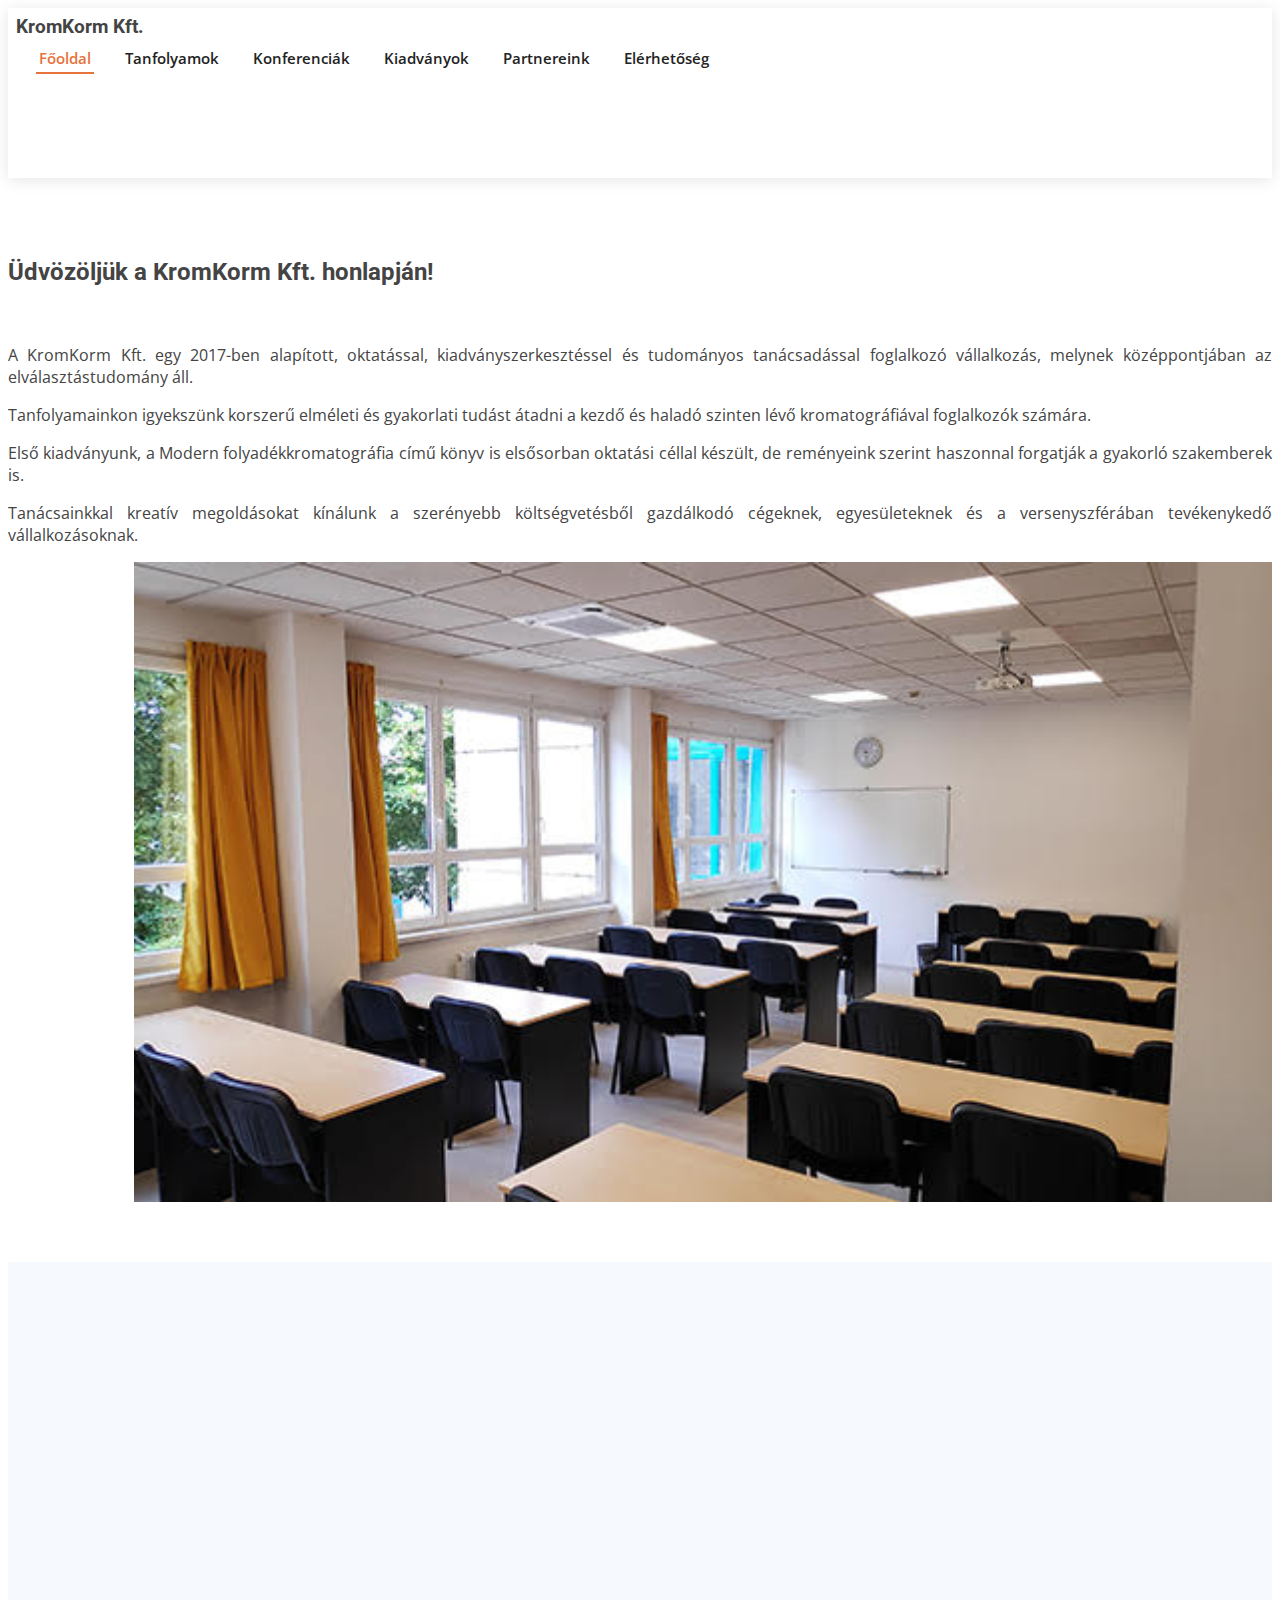
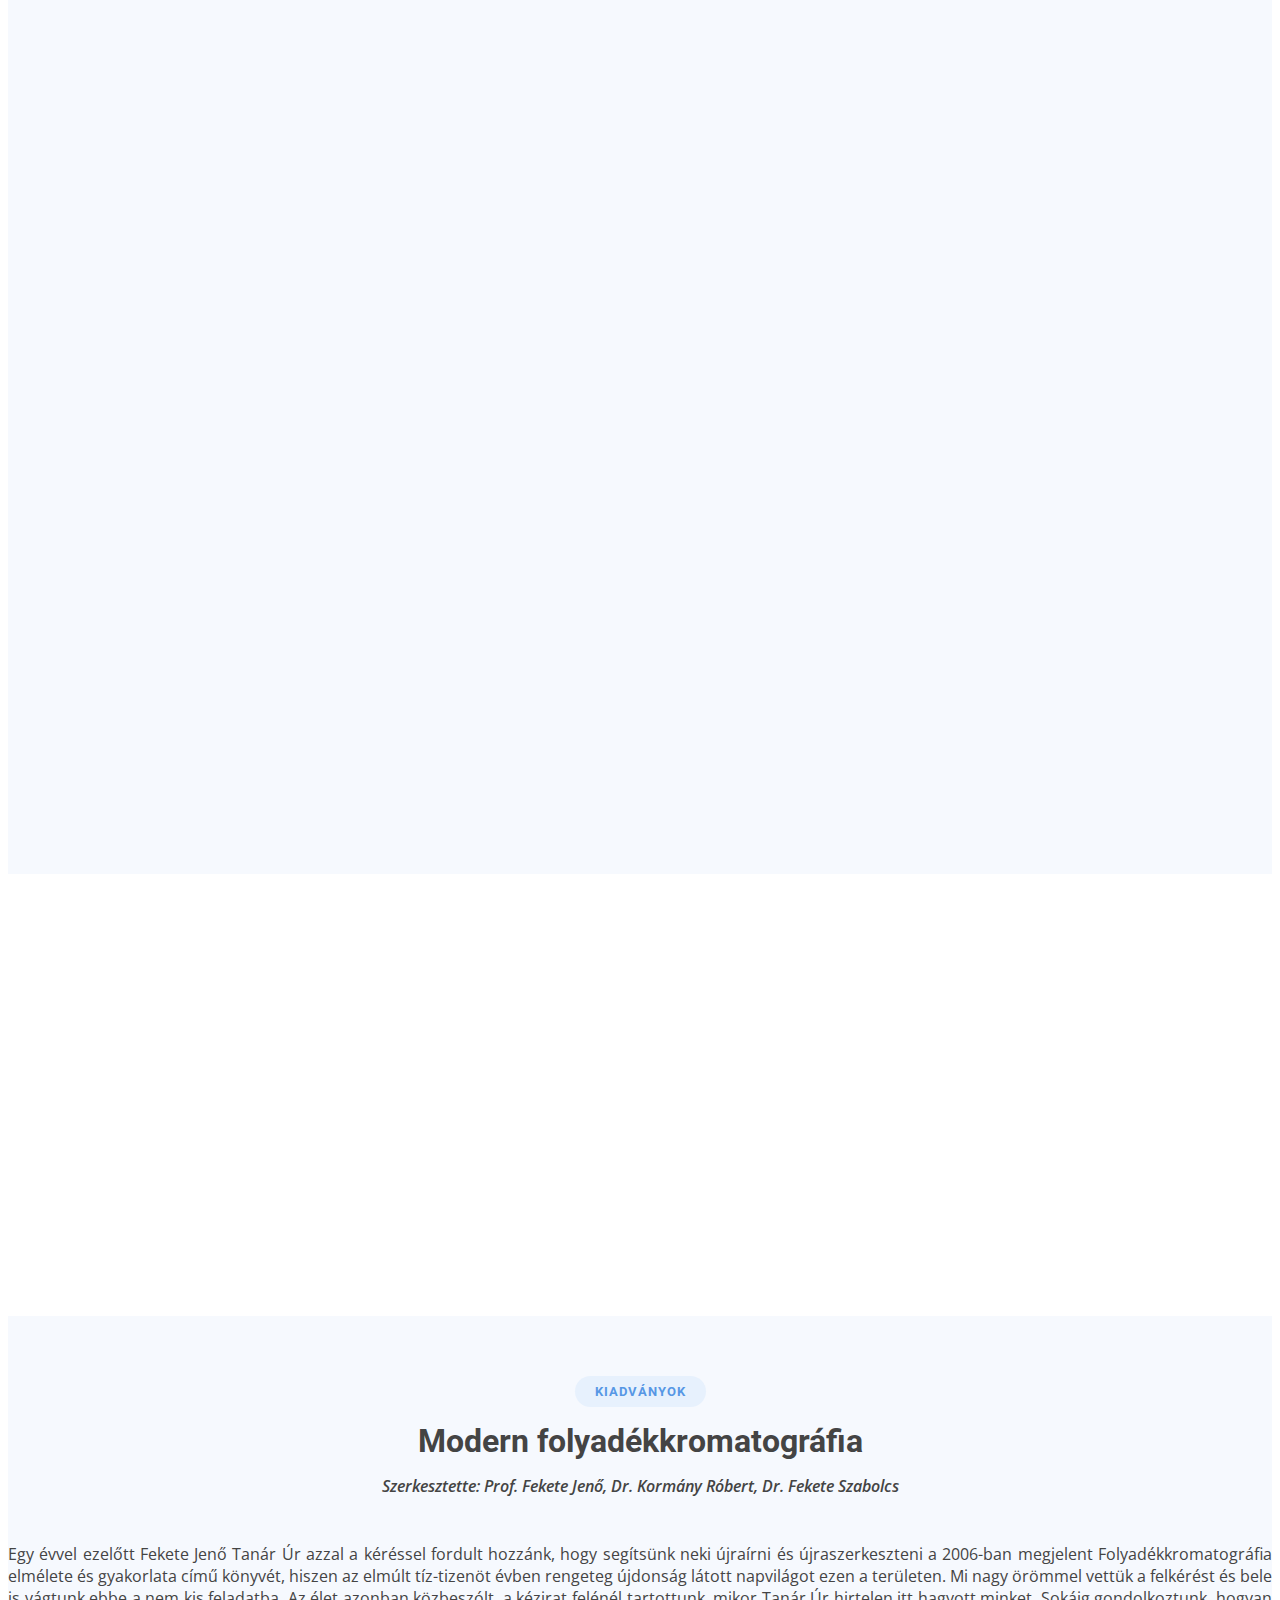
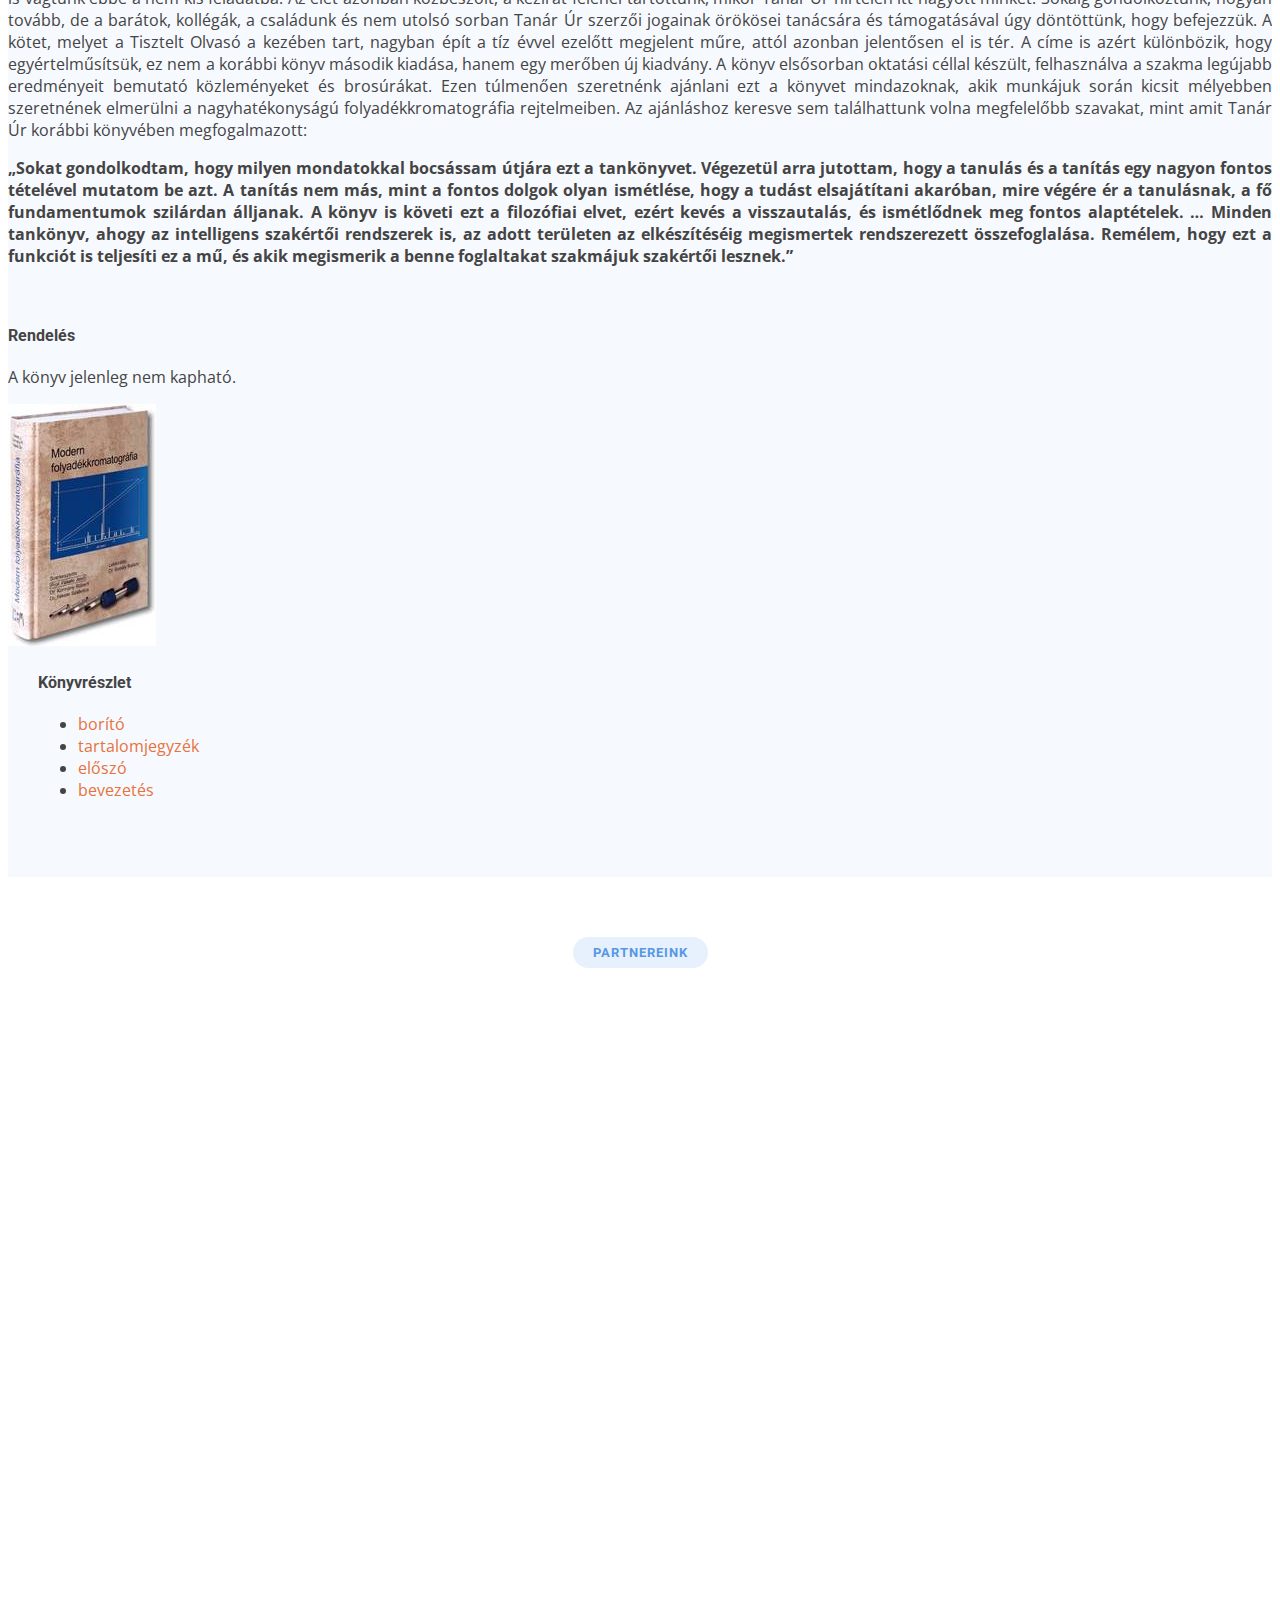
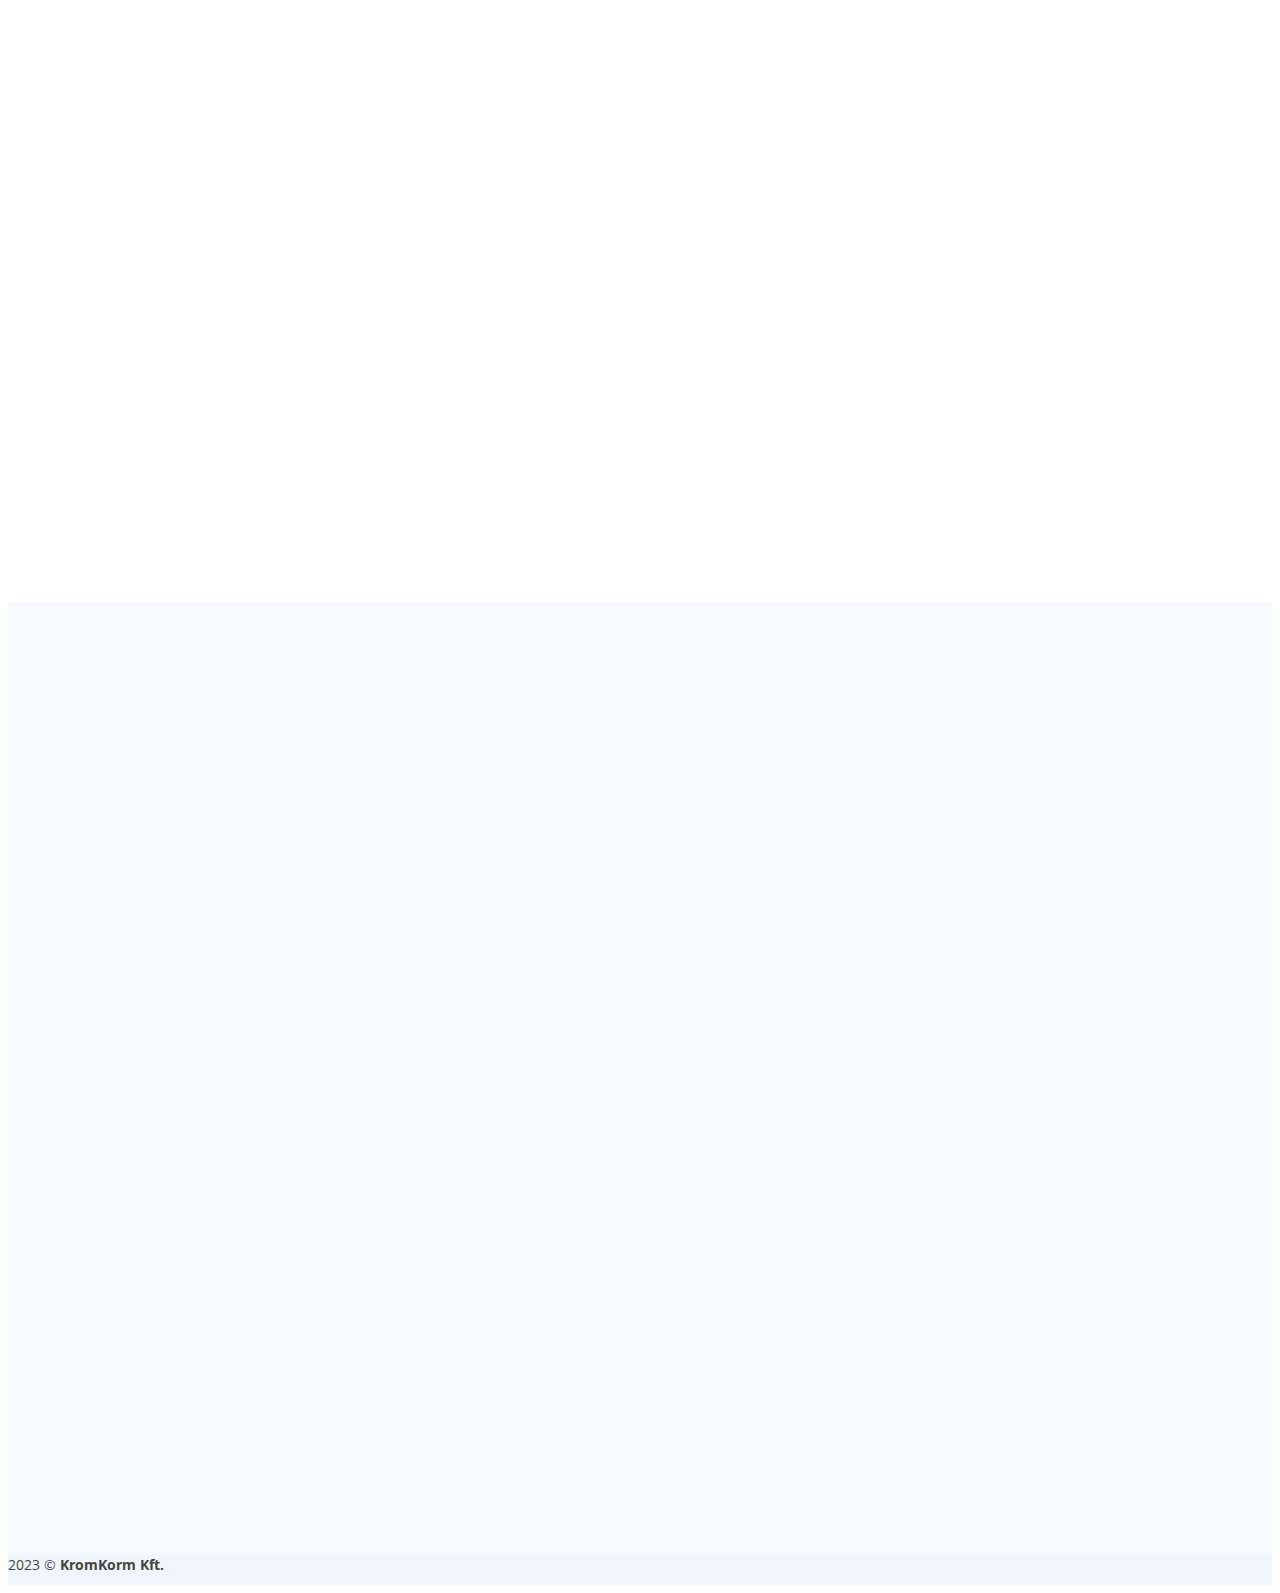
==== commit be2de16e: "small changes" ====
--- a/kromkorm-web/index.html
+++ b/kromkorm-web/index.html
@@ -52,6 +52,7 @@
           <li><a class="nav-link scrollto" href="#tanfolyamok">Tanfolyamok</a></li>
           <li><a class="nav-link scrollto" href="#conference">Konferenciák</a></li>
           <li><a class="nav-link scrollto" href="#publication">Kiadványok</a></li>
+          <li><a class="nav-link scrollto" href="#clients">Partnereink</a></li>
           <li><a class="nav-link scrollto" href="#contact">Elérhetőség</a></li>
           
         </ul>
@@ -98,7 +99,7 @@
           <div class="col-lg-4 col-md-4" data-aos="fade-up" data-aos-delay="100">
             <div class="box featured">
               <span class="advanced">2024</span>
-              <h3>Folyadékkromatográfiás tanfolyam</h3>
+              <h3>Folyadékkromatográfia <br>tanfolyam</h3>
               <ul>
                 <li class="list-group-item">A <span>KromKorm Kft.</span> és a <span>Waters Kft.</span> folyadékkromatográfiás
                   tanfolyamot szervez gyakorló kromatográfusok számára.<br><br><br></li>
@@ -122,7 +123,7 @@
           <div class="col-lg-4 col-md-4" data-aos="fade-up" data-aos-delay="100">
             <div class="box featured">
               <span class="advanced">2024</span>
-              <h3>Gázkromatográfiás tanfolyam</h3>
+              <h3>Gázkromatográfia és  tömegspektrometria <br> tanfolyam</h3>
               <ul>
                 <li class="list-group-item">A <span>KromKorm Kft.</span> és <span>Gen-Lab Kft.</span> kettő + kettő napos gázkromatográfia (GC), és a GC-vel
                   kapcsolható tömegspektrometria (MS) tanfolyamot szervez gyakorló szakemberek számára.</li>
@@ -237,8 +238,8 @@
             Az ajánláshoz keresve sem találhattunk volna megfelelőbb szavakat, mint amit Tanár Úr korábbi könyvében megfogalmazott:</p>
           <p style="font-weight: bold;" class="text">„Sokat gondolkodtam, hogy milyen mondatokkal bocsássam útjára ezt a tankönyvet. Végezetül arra jutottam, hogy a tanulás és a tanítás egy nagyon fontos tételével mutatom be azt. A tanítás nem más, mint a fontos dolgok olyan ismétlése, hogy a tudást elsajátítani akaróban, mire végére ér a tanulásnak, a fő fundamentumok szilárdan álljanak. A könyv is követi ezt a filozófiai elvet, ezért kevés a visszautalás, és ismétlődnek meg fontos alaptételek. … Minden tankönyv, ahogy az intelligens szakértői rendszerek is, az adott területen az elkészítéséig megismertek rendszerezett összefoglalása. Remélem, hogy ezt a funkciót is teljesíti ez a mű, és akik megismerik a benne foglaltakat szakmájuk szakértői lesznek.”</p>
           <br>
-          <h4>Adatok</h4>
-          <p>Érdeklődni a Kromkorm Kft-nél az <a href="#">info@kromkorm.hu</a> és a Gen-Lab Kft.-nél az <a href="#">info@gen-lab.hu</a> címen!
+          <h4>Rendelés</h4>
+          <p>A könyv jelenleg nem kapható.
           </p>
   
         </div>
@@ -282,6 +283,10 @@
             <a href="https://www.waters.com/nextgen/us/en.html" target="_blank"><img src="assets/img/partners/waters.png" class="img-fluid" alt=""></a>
           </div>
 
+          <div class="col-lg-2 col-md-4 col-6 d-flex align-items-center justify-content-center">
+            <a href="https://www.ruander.hu/" target="_blank"><img src="assets/img/partners/ruander.png" class="img-fluid" alt=""></a>
+          </div>
+
 
         </div>
 
@@ -305,45 +310,18 @@
               <p>Dr. Kormány Róbert</p>
             </div>
           </div>
-
-          <div class="col-lg-3 col-md-6">
-            <div class="info-box  mb-4">
-              <i class="bx bx-registered"></i>
-              <h3>Cégjegyzékszám</h3>
-              <p>13 09 185660</p>
-            </div>
-          </div>
-
-          <div class="col-lg-3 col-md-6">
-            <div class="info-box  mb-4">
-              <i class="bx bx-wallet-alt"></i>
-              <h3>Adószám</h3>
-              <p>25881776-1-13</p>
-            </div>
-          </div>
-          <div class="col-lg-3 col-md-6">
-            <div class="info-box  mb-4">
-              <i class="bx bx-credit-card"></i>
-              <h3>Bankszámlaszám</h3>
-              <p>11708001-22238313</p>
-            </div>
-          </div>
-        </div>
-        <div class="row" data-aos="fade-up" data-aos-delay="100">
-          <div class="col-lg-6">
+          <div class="col-lg-3">
             <div class="info-box mb-4">
               <i class="bx bx-map"></i>
               <h3>Levelezési cím</h3>
-              <p>2120 Dunakeszi, Kiss József utca 9.</p>
-            </div>
-          </div>
-
-
+              <p><a class="contact_link" href="https://maps.app.goo.gl/dPWL4HFGbEz2HheE6" target="_blank">2120 Dunakeszi, Kiss József utca 9.</a></p>
+            </div>
+          </div>
           <div class="col-lg-3 col-md-6">
             <div class="info-box  mb-4">
               <i class="bx bx-envelope"></i>
               <h3>Email cím</h3>
-              <p>info@kromkorm.hu</p>
+              <p><a class="contact_link" href="mailto:info@kromkorm.hu">info@kromkorm.hu</a></p>
             </div>
           </div>
 
@@ -351,10 +329,18 @@
             <div class="info-box  mb-4">
               <i class="bx bx-phone-call"></i>
               <h3>Telefonszám</h3>
-              <p>+36 30 579 5356</p>
-            </div>
-          </div>
-        </div>
+              <p><a class="contact_link" href="tel:+36 30 579 5356">+36 30 579 5356</a></p>
+            </div>
+          </div>
+
+          
+        </div>
+        <div class="row">
+          <button type="button" class="btn btn-link link">
+            <a class="link" href="ceginformaciok.html"> További céginformációk<i class="bx bx-right-arrow-alt"></i></a>
+          </button>
+        </div>
+    
       </div>
     </section>
 
--- a/kromkorm-web/assets/css/style.css
+++ b/kromkorm-web/assets/css/style.css
@@ -245,6 +245,18 @@
     padding-right: 0px;
 }
 
+.circle{
+  display: none;
+}
+.table-50{
+  width: 100% !important;
+}
+
+
+}
+
+.table-50{
+  width: 50%;
 }
 
 .navbar-mobile {
@@ -628,6 +640,11 @@
   margin-bottom: 0;
 }
 
+.contact_link{
+  text-decoration: none !important;
+  color: #444444 !important;
+}
+
 #footer {
   background: #fff;
   padding: 0 0 30px 0;
